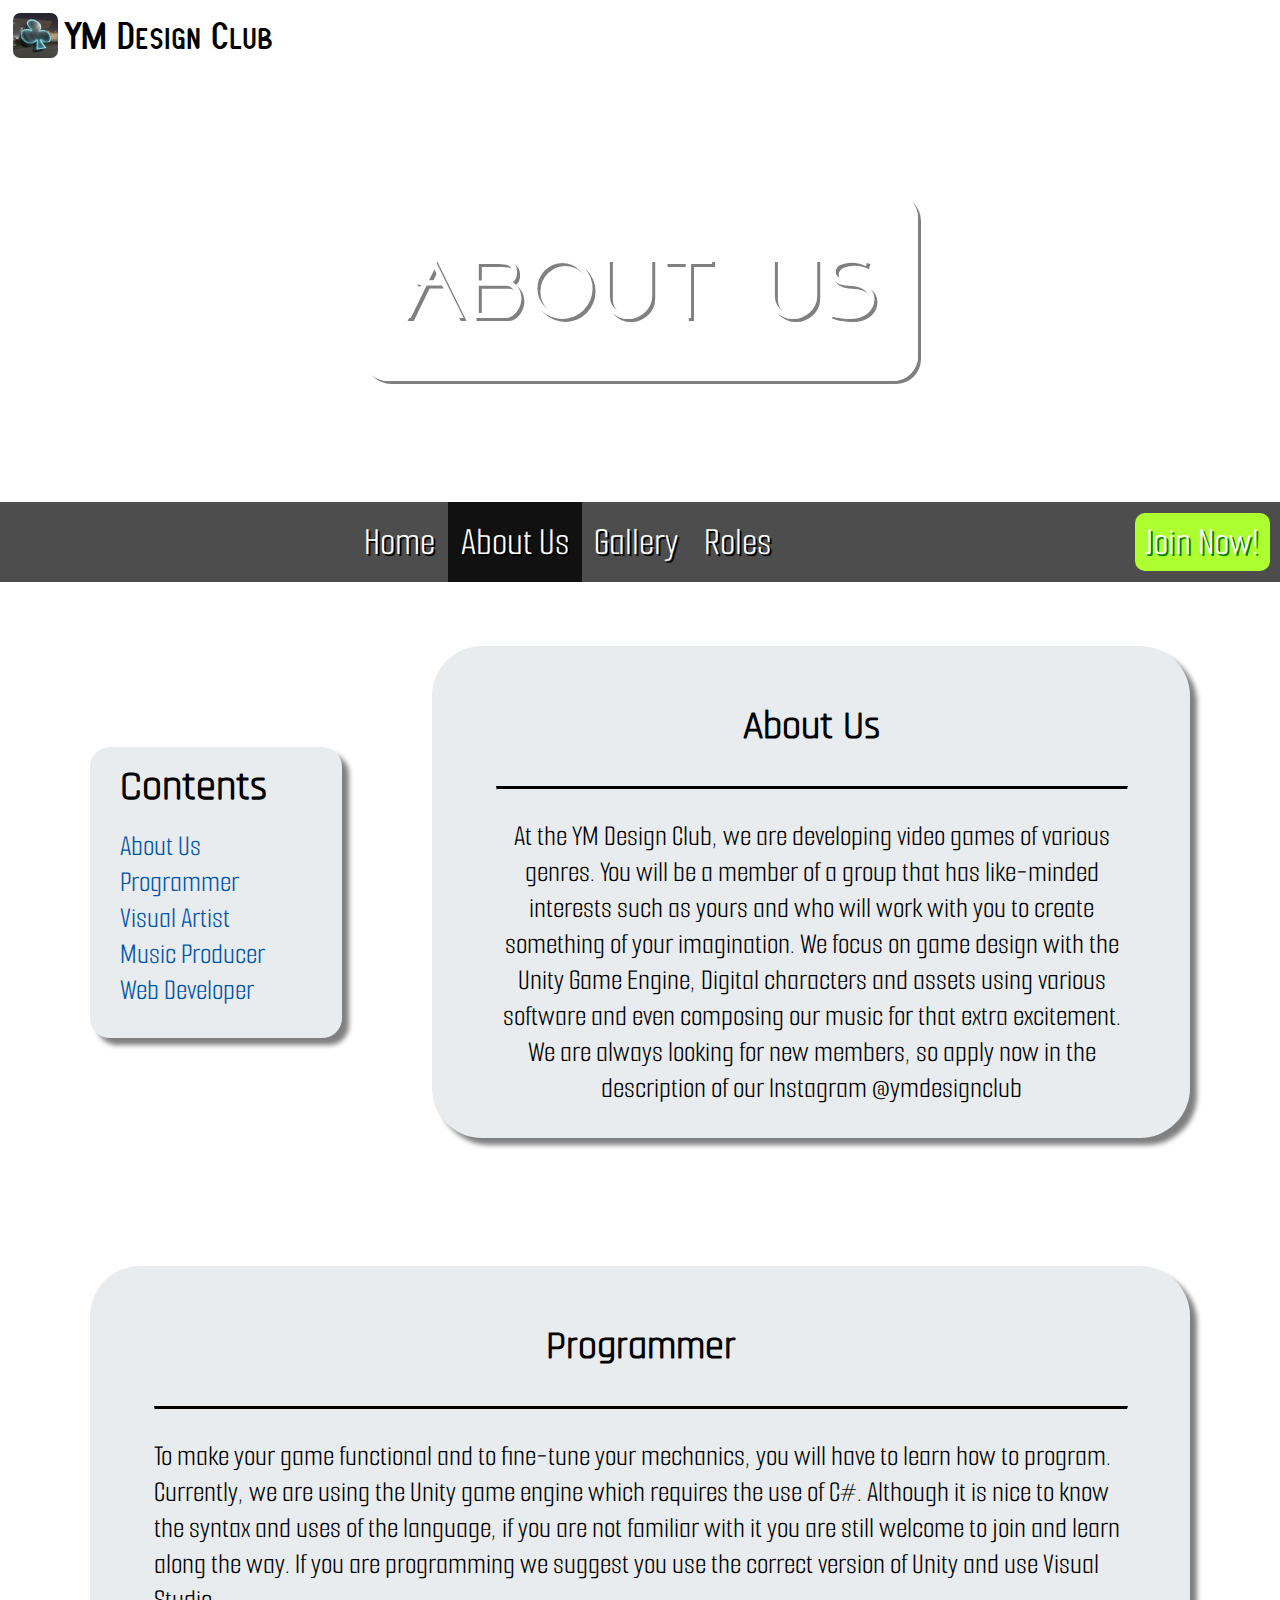
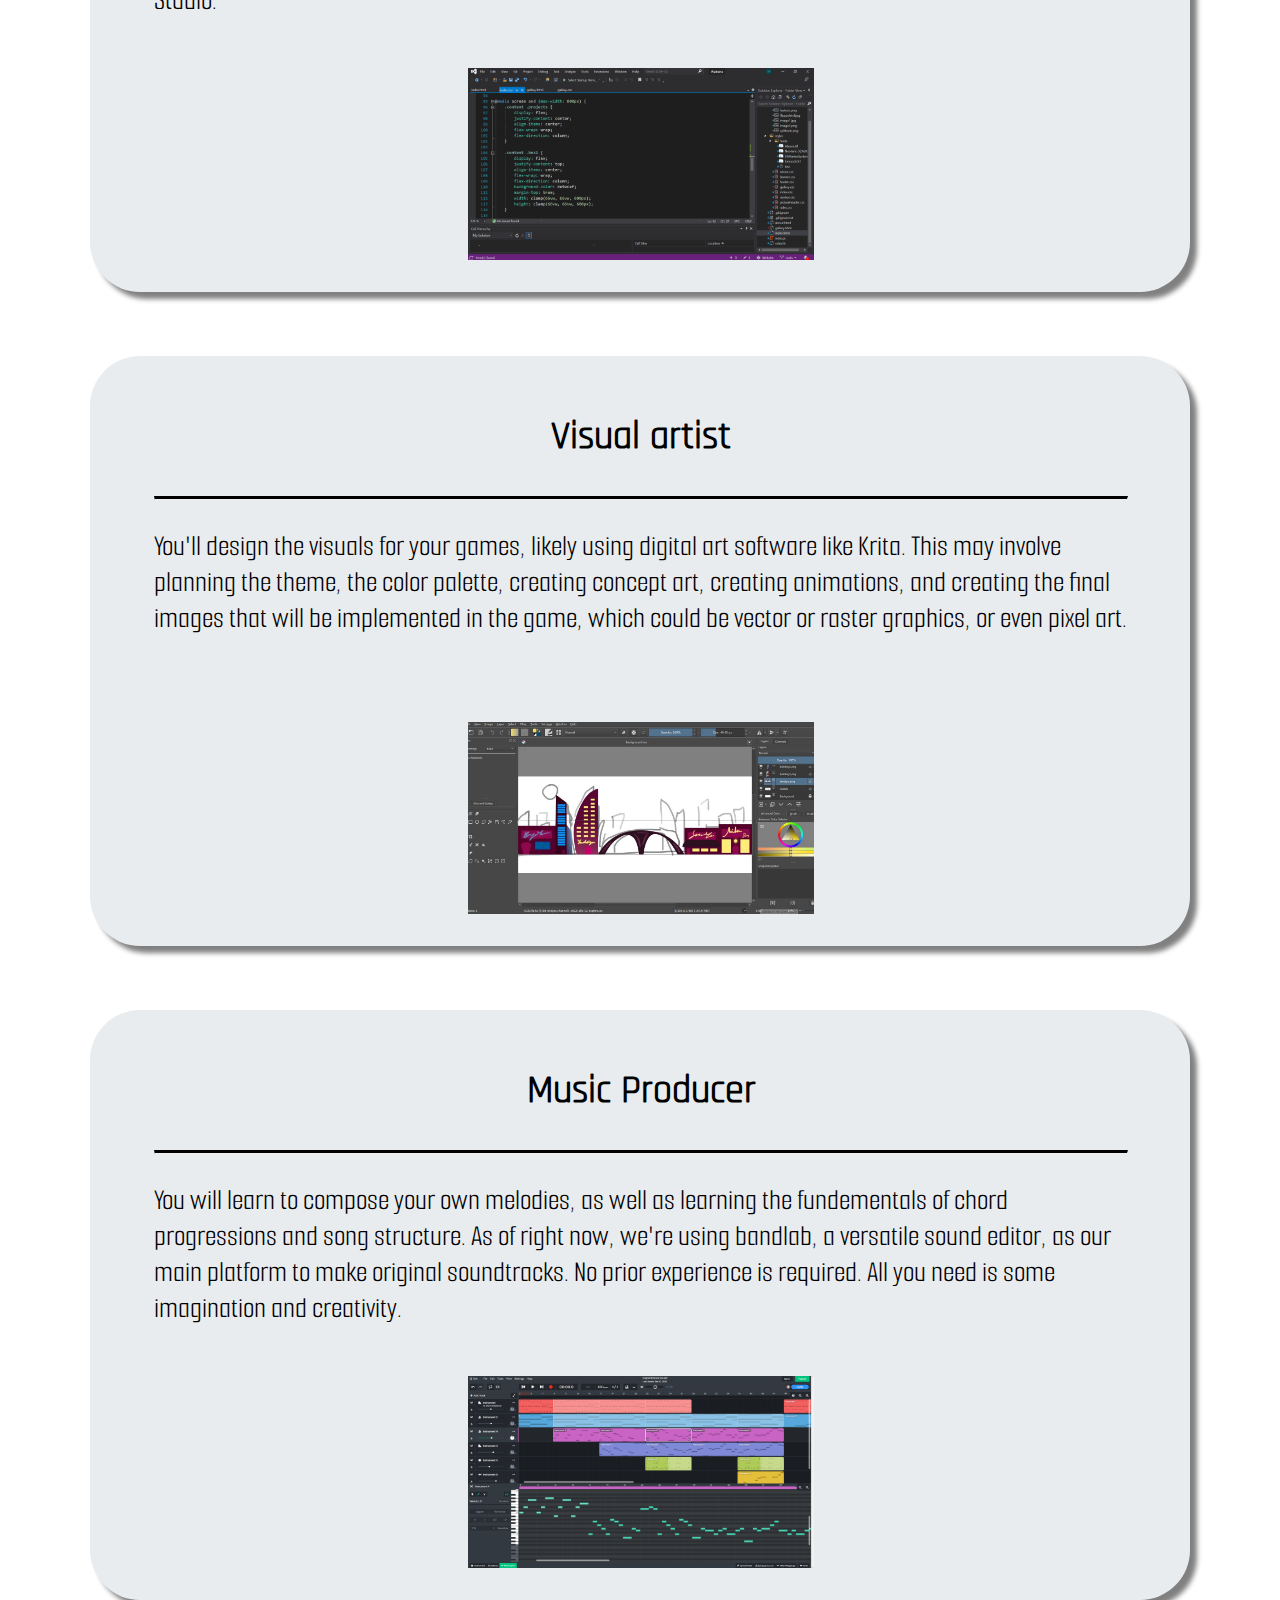
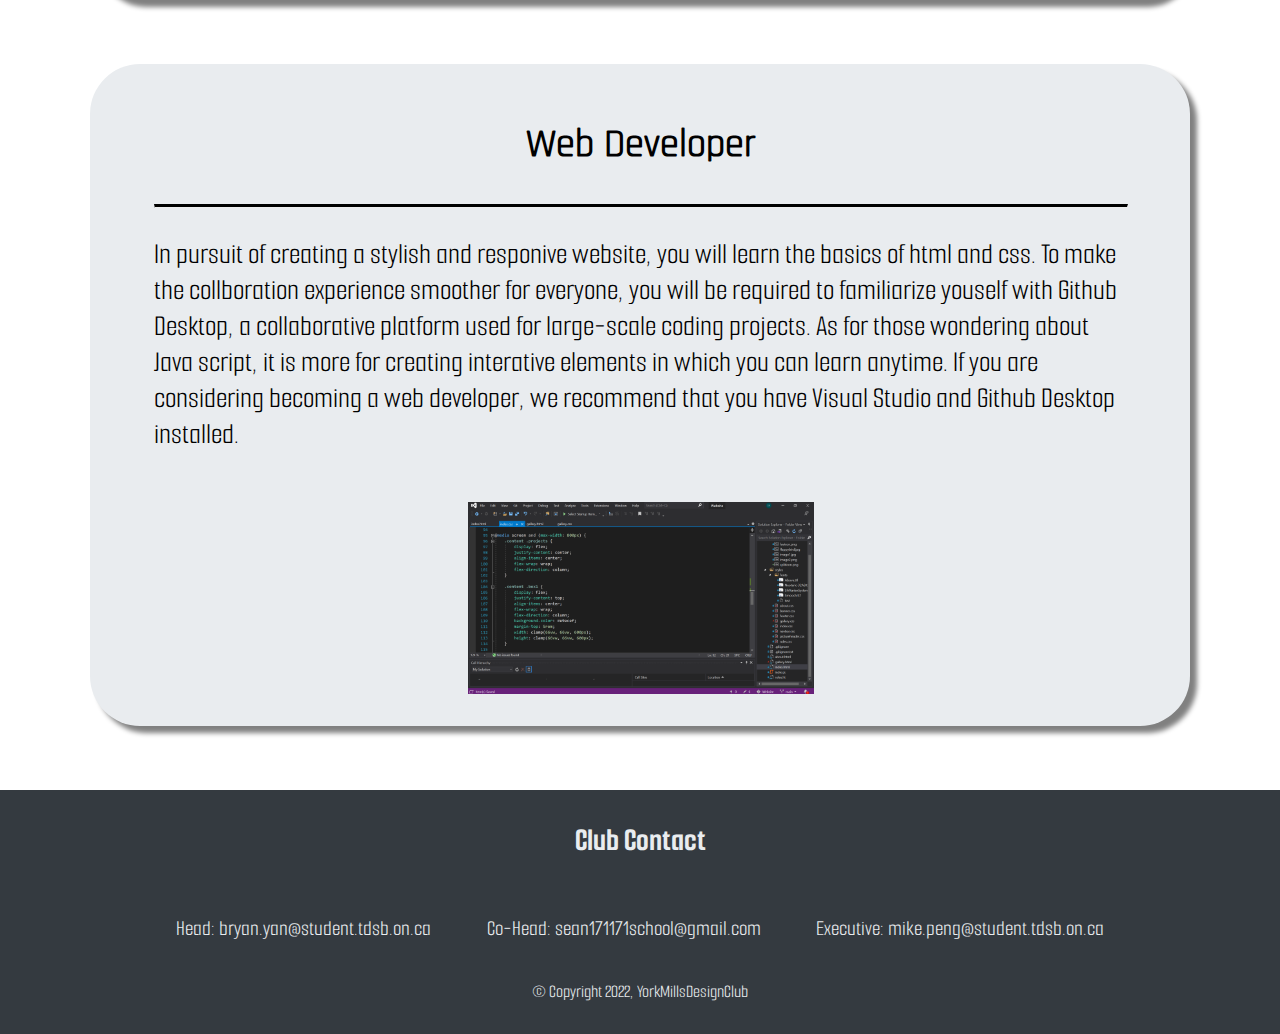
==== about.html @ f3cb73c4 "Update page titles" ====
<!DOCTYPE html>
<html>
    <head>
        <meta charset="utf-8">
        <meta name="viewport" content="width=device-width, initial-scale=1">
        <link rel="icon" href="images/favicon.png">
        <title>YM Design Club</title>
        <link href="styles/banner.css" rel="stylesheet" type="text/css" />
        <link href="styles/pictureheader.css" rel="stylesheet" type="text/css" />
        <link href="styles/navbar.css" rel="stylesheet" type="text/css" />
        <link href="styles/about.css" rel="stylesheet" type="text/css" />
        <link href="styles/footer.css" rel="stylesheet" type="text/css" />
    </head>

    <body>
        <div class="header">
            <div class="banner">
                <a href="https://ymdesignclub.github.io/Website/index.html">
                    <div class="mainbutton">
                        <img src="images/favicon.png">
                    </div>
                </a>
                <div class="text">
                    <p>YM Design Club</p>
                </div>
            </div>
            <div class="title">
                <div class="text">
                    <p>About Us</p>
                </div>
            </div>
        </div>
        <div id="navbar" class="navbar">
            <div class="navbar-pages">
                <a href ="index.html">Home</a>
                <a class="active" href ="about.html">About Us</a>
                <a href ="gallery.html">Gallery</a> 
                <a href ="roles.html">Roles</a>
            </div>
            <a id="join-btn" href="https://forms.gle/AVq1UzSas8MvyZkd9" target="_blank">Join Now!</a>
        </div> 

        <div id="about-top">

            <!--div style="display: flex; justify-content: center; align-items: center; flex-direction: row;"-->
            <div id="table-of-contents">
                <h2>Contents</h2>
                <a href="#AboutUs">About Us</a>
                <a href="#Programmer">Programmer</a>
                <a href="#VisualArtist">Visual Artist</a>
                <a href="#MusicProducer">Music Producer</a>
                <a href="#WebDeveloper">Web Developer</a>
            </div>

            <div class="box1" id="AboutUs">
                <h1>About Us</h1>
                <hr class="solid">
                <p>At the YM Design Club, we are developing video games of various genres. You will be a member of a group that has like-minded interests such as yours and who will work with you to create something of your imagination. We focus on game design with the Unity Game Engine, Digital characters and assets using various software and even composing our music for that extra excitement. We are always looking for new members, so apply now in the description of our Instagram @ymdesignclub</p>
            </div>
            <!--/div-->
            
        </div>
        <div class="box1" id="Programmer">
            <h1>Programmer</h1>
            <hr class="solid">
            <p>To make your game functional and to fine-tune your mechanics, you will have to learn how to program. Currently, we are using the Unity game engine which requires the use of C#. Although it is nice to know the syntax and uses of the language, if you are not familiar with it you are still welcome to join and learn along the way. If you are programming we suggest you use the correct version of Unity and use Visual Studio.</p>
            <img src="images/coding.png">
        </div>
        <div class="box1" id="VisualArtist">
            <h1>Visual artist</h1>
            <hr class="solid">
            <p>You'll design the visuals for your games, likely using digital art software like Krita. This may involve planning the theme, the color palette, creating concept art, creating animations, and creating the final images that will be implemented in the game, which could be vector or raster graphics, or even pixel art.</p>
            <img src="images/VisualArt-Image.jpg">
        </div>
        <div class="box1" id="MusicProducer">
            <h1>Music Producer</h1>
            <hr class="solid">
            <p>You will learn to compose your own melodies, as well as learning the fundementals of chord progressions and song structure. As of right now, we're using bandlab, a versatile sound editor, as our main platform to make original soundtracks. No prior experience is required. All you need is some imagination and creativity.</p>
            <img src="images/music.png">
        </div>
        <div class="box1" id="WebDeveloper">
            <h1>Web Developer</h1>
            <hr class="solid">
            <p>In pursuit of creating a stylish and responive website, you will learn the basics of html and css. To make the collboration experience smoother for everyone, you will be required to familiarize youself with Github Desktop, a collaborative platform used for large-scale coding projects. As for those wondering about Java script, it is more for creating interative elements in which you can learn anytime. If you are considering becoming a web developer, we recommend that you have Visual Studio and Github Desktop installed.</p>
            <img src="images/coding.png">
        </div>


        <footer>
            <h2>Club Contact</h2>
            <div class="contact">
                <p>Head: bryan.yan@student.tdsb.on.ca</p>
                <p>Co-Head: sean171171school@gmail.com</p>
                <p>Executive: mike.peng@student.tdsb.on.ca</p>
            </div>
            <small>&copy; Copyright 2022, YorkMillsDesignClub</small>
        </footer>
        <script src="navbar.js"></script>
    </body>
</html>
---- styles/banner.css ----
@import "global.css"

*{
    margin:0;
    padding:0;
}

.header .banner{
  display: flex;
  justify-content: left;
  align-items: center;
}

.header .banner .text{
  font-size: 40px;
  font-family: var(--bold_font);
  position: absolute;
  left: 65px;
}

.header .banner .mainbutton img{
  border: 3px solid #FFFF;
  border-radius: 20%;
  width: 45px;
  height: 45px;
  float: left;
  margin: 10px;
}
---- styles/pictureheader.css ----
* {
    margin: 0;
    padding: 0;
}

.header .title{
    display: flex;
    justify-content: center;
    align-items: center;
    background-image: url("../images/image1.jpg");
    background-repeat: no-repeat;
    background-size: cover;
    background-position: center;
}

.header .title .text {
    font-size: clamp(1.5rem, 7vw, 8rem);
    font-family: var(--title_font);
    color: white;
    text-align: center;
    border: 7px;
    border-style: solid;
    border-color: white;
    border-radius: 25px;
    padding: 32px;
    margin: clamp(50px, 9.5vw, 200px);
    text-shadow: 3px 3px gray;
    box-shadow: 3px 3px gray;
    /*text-shadow: -2px -2px 0 cyan, 3px 3px 0 magenta;*/
}

.header .image img{
    height: 780px;
    width: 100%;
    object-fit: cover;
    filter: brightness(60%); 
    margin-bottom: 0px;
}

.header .image .text{
    font-size: 500%;
    font-family: var(--normal_font);
    color: white;
    text-align: center;
    position: absolute;
    left: 50%;
    transform: translate(-50%,310px);
    border: 7px;
    border-style: solid;
    border-color: white;
    border-radius: 25px;
    width: 60%;
    padding: 30px;
}
---- styles/navbar.css ----
@import "global.css";

.navbar {
    display: flex;
    flex-direction: row;
    
    background-color: var(--darkgrey);
    /*transform: translate(0px, -6px);*/
    align-items: center;
}

.navbar .navbar-pages {
    display: flex;
    justify-content: center;
    align-items: center;
    flex-wrap: wrap;
    flex-direction: row;


    /*width: 100%;*/
    flex: 1 1 auto;

    height: clamp(20px, calc(19px + 1ch + 19px), 80px) calc(19px + 19px + 1.5rem);
    text-align: center;
    list-style-type: none;
    margin: 0;
    padding: 0;
    overflow: hidden;
}

.navbar .navbar-pages a {
    display: block;
    font-family: Smooch, sans-serif;
    line-height: 42px;
    font-size: clamp(1rem, 10vw, 2.5rem);
    color: white;
    padding: clamp(1px, 5vw, 19px) clamp(1px, 1vw, 32px);
    text-decoration: none;
    text-shadow: 2px 2px black;
}

.active { /* what's this for? -Bryan */
    background-color: #111;
}

.navbar .navbar-pages a:hover {
    background-color: #262626;
}

.sticky {
    position: sticky;
    top: 0px;
    width: 100%;
    z-index: 2;
}

/* this is the css for when the join button was in the navbar */
.navbar #join-btn {
    background-color: greenyellow;
    color: white;
    border-radius: 10px; 

    padding: 5px 10px;
    margin-right: 10px;

    font-family: Smooch, sans-serif;
    font-size: clamp(1rem, 10vw, 2.5rem);
    text-decoration: none;
    text-shadow: 2px 2px green;
}
.navbar #join-btn:hover {
    background-color: rgb(115, 236, 45);
}
---- styles/about.css ----
@import "global.css";

*{
    margin:0;
    padding:0;
}

hr.solid {
    border-top: 3px solid black;
    margin-bottom: 28px;
    width: 100%;
    z-index: 1;
}


.box1 {
    font-family: var(--future_font);
    position: relative;
    text-align: left;

    display: flex;
    flex-wrap: wrap;
    flex-direction: column;
    align-items: center;
    border: 0px solid;
    border-radius: 50px;
    background-color: #e9ecef;
    margin: 5% 7%;
    padding: 2.5vw 5vw;
    box-shadow: 7px 7px 5px gray;
}

.box1 p {
    font-size: clamp(0px, 3.5vw, 30px);
}

.box1 h1 {
    font-family: var(--normal_font);
}


.box1 img {
    display: flex;
    object-fit: cover;
    padding-top: 50px;
    position: relative;
    width: clamp(27vw, 27vw, 600px);
    height: clamp(15vw, 15vw, 600px);
}

#AboutUs{
    width: 50%;
}

#AboutUs p{
    text-align: center;
}

#about-top {
  display: flex;
  flex-direction: row;
  align-items: center;
}

#table-of-contents {
  display: flex;
  justify-content: center;
  flex-direction: column;
  align-items: flex-start;

  width: clamp(100px, 20vw, 300px);
  border: 3px outset;
  border-radius: 15px;
  background-color: #e9ecef;
  padding-top: 15px;
  padding-bottom: 30px;
  margin: 5% 7%;
  margin-right: 0px;

  /* the border styling similar to as box1*/
  border: 0px solid;
  border-radius: 20px;
  box-shadow: 7px 7px 5px gray;
}

#table-of-contents a {
  font-family: var(--future_font);
  font-size: clamp(1px, 3vw, 30px);
  text-decoration: none;
  margin-left: clamp(1px, 5vw, 30px);;
  color: rgb(0, 86, 172);
}

#table-of-contents a:hover {
  text-decoration: underline;
}

#table-of-contents h2 {
  font-family: var(--normal_font);
  font-size: clamp(1px, 4vw, 40px);
  margin: clamp(1px, 5vw, 30px);;
  margin-top: 0px;
  margin-bottom: 15px;
}
---- styles/footer.css ----
*{
    margin:0;
    padding:0;
}

footer{
  display: inline-block;
  font-size: 22px;
  font-family: var(--future_font);
  text-align: center;
  color: #e9ecef;
  background-color: #343a40;
  position: relative;
  bottom: 0;
  width: 100%;
  padding-top: 30px;
  padding-bottom: 30px;
}

footer .contact{
  margin-top: 35px;
  margin-bottom: 35px;
}

footer .contact p{
  margin-top: 20px;
  margin-left: 2%;
  margin-right: 2%;
  display: inline-block;
}
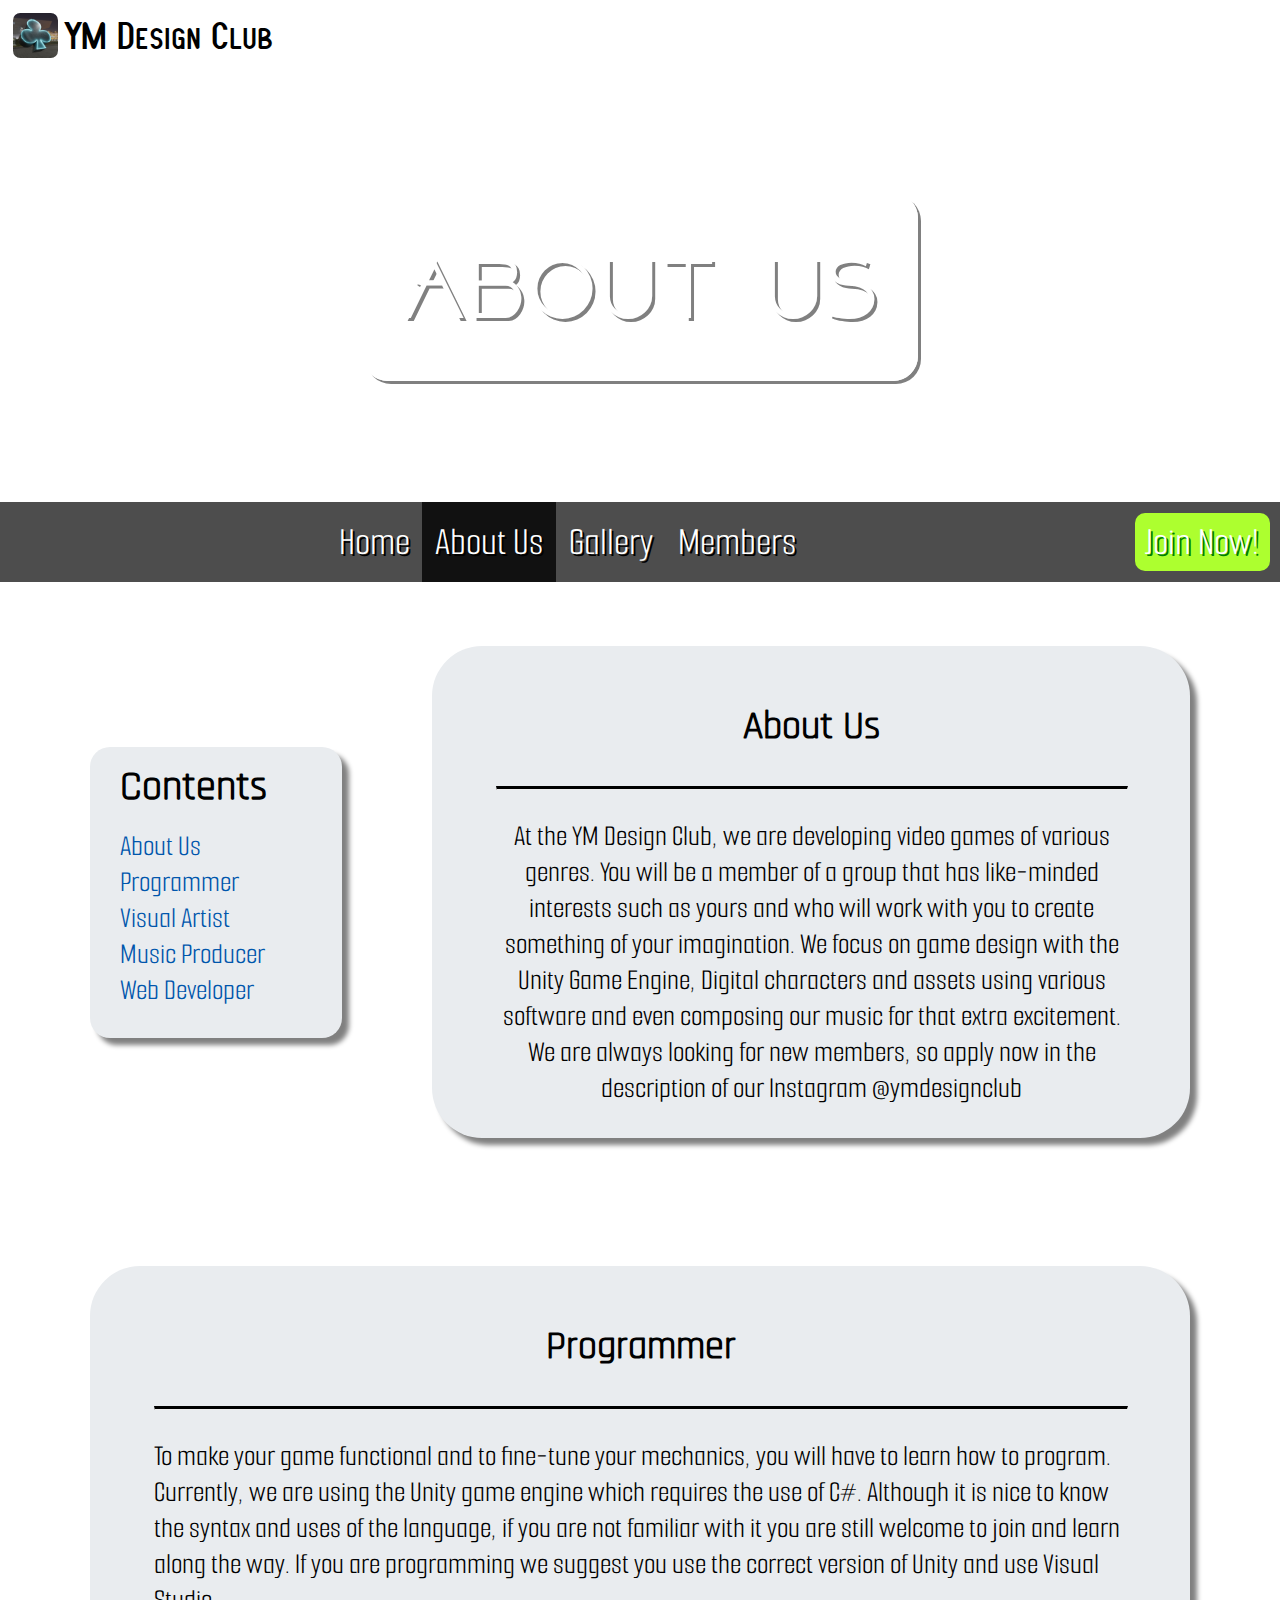
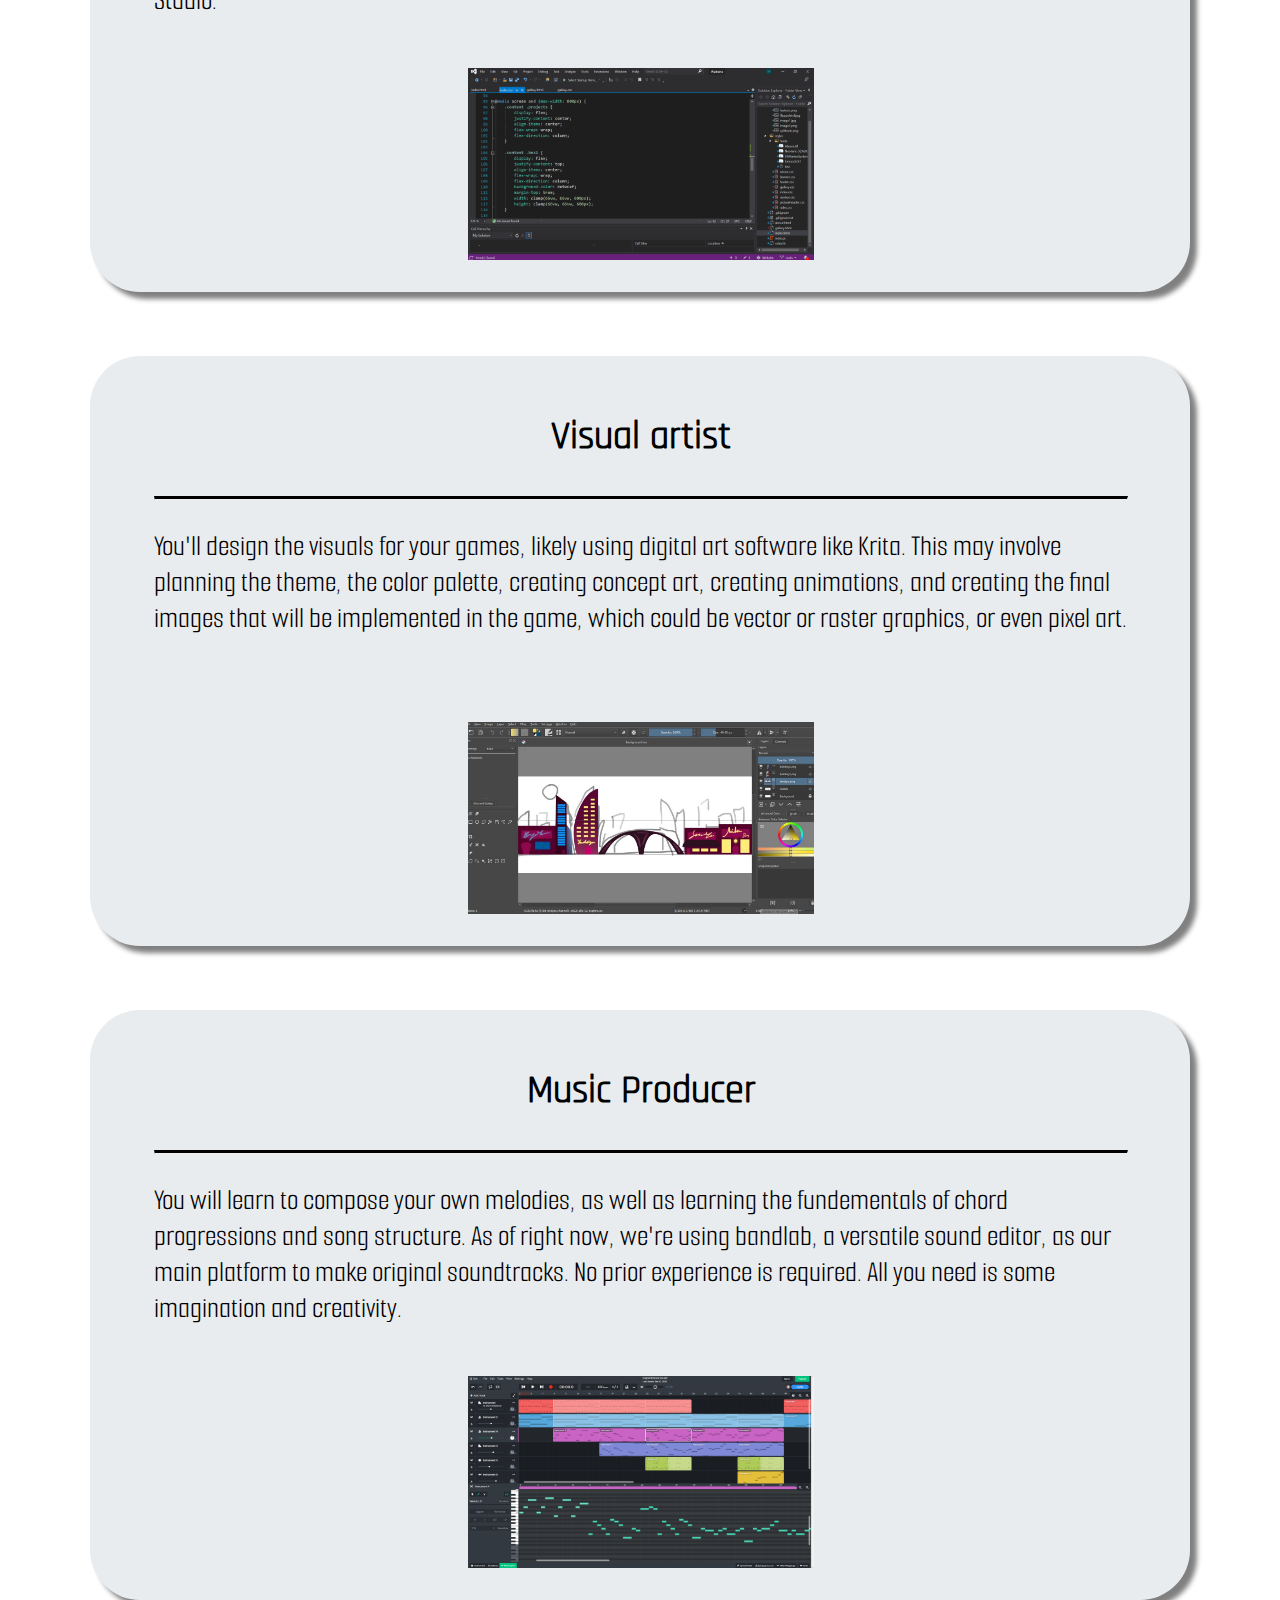
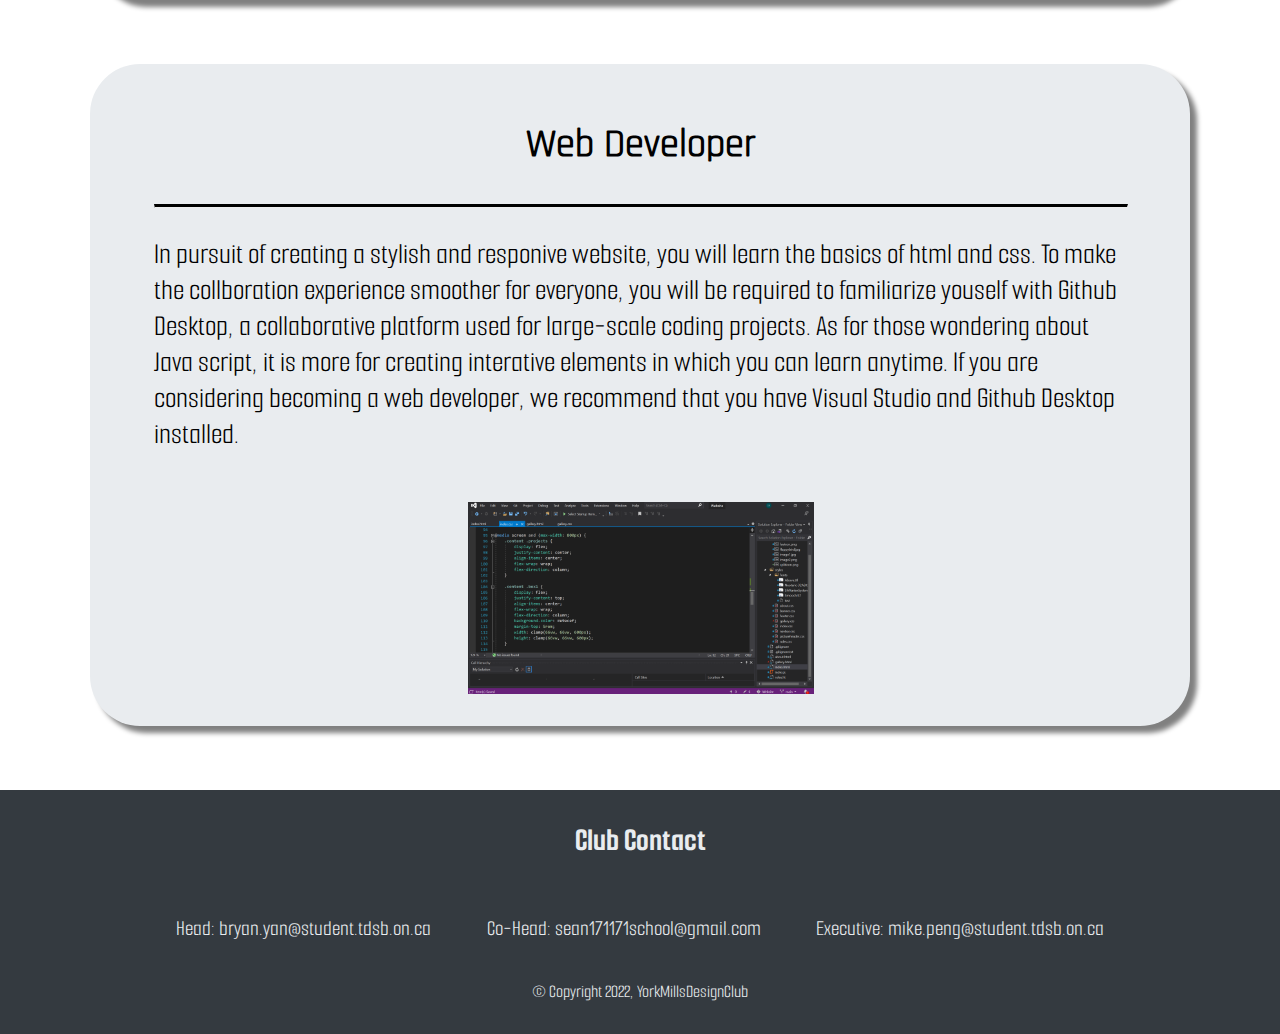
==== commit b47783dc: "Update roles to become members" ====
--- a/about.html
+++ b/about.html
@@ -35,7 +35,7 @@
                 <a href ="index.html">Home</a>
                 <a class="active" href ="about.html">About Us</a>
                 <a href ="gallery.html">Gallery</a> 
-                <a href ="roles.html">Roles</a>
+                <a href ="members.html">Members</a>
             </div>
             <a id="join-btn" href="https://forms.gle/AVq1UzSas8MvyZkd9" target="_blank">Join Now!</a>
         </div> 
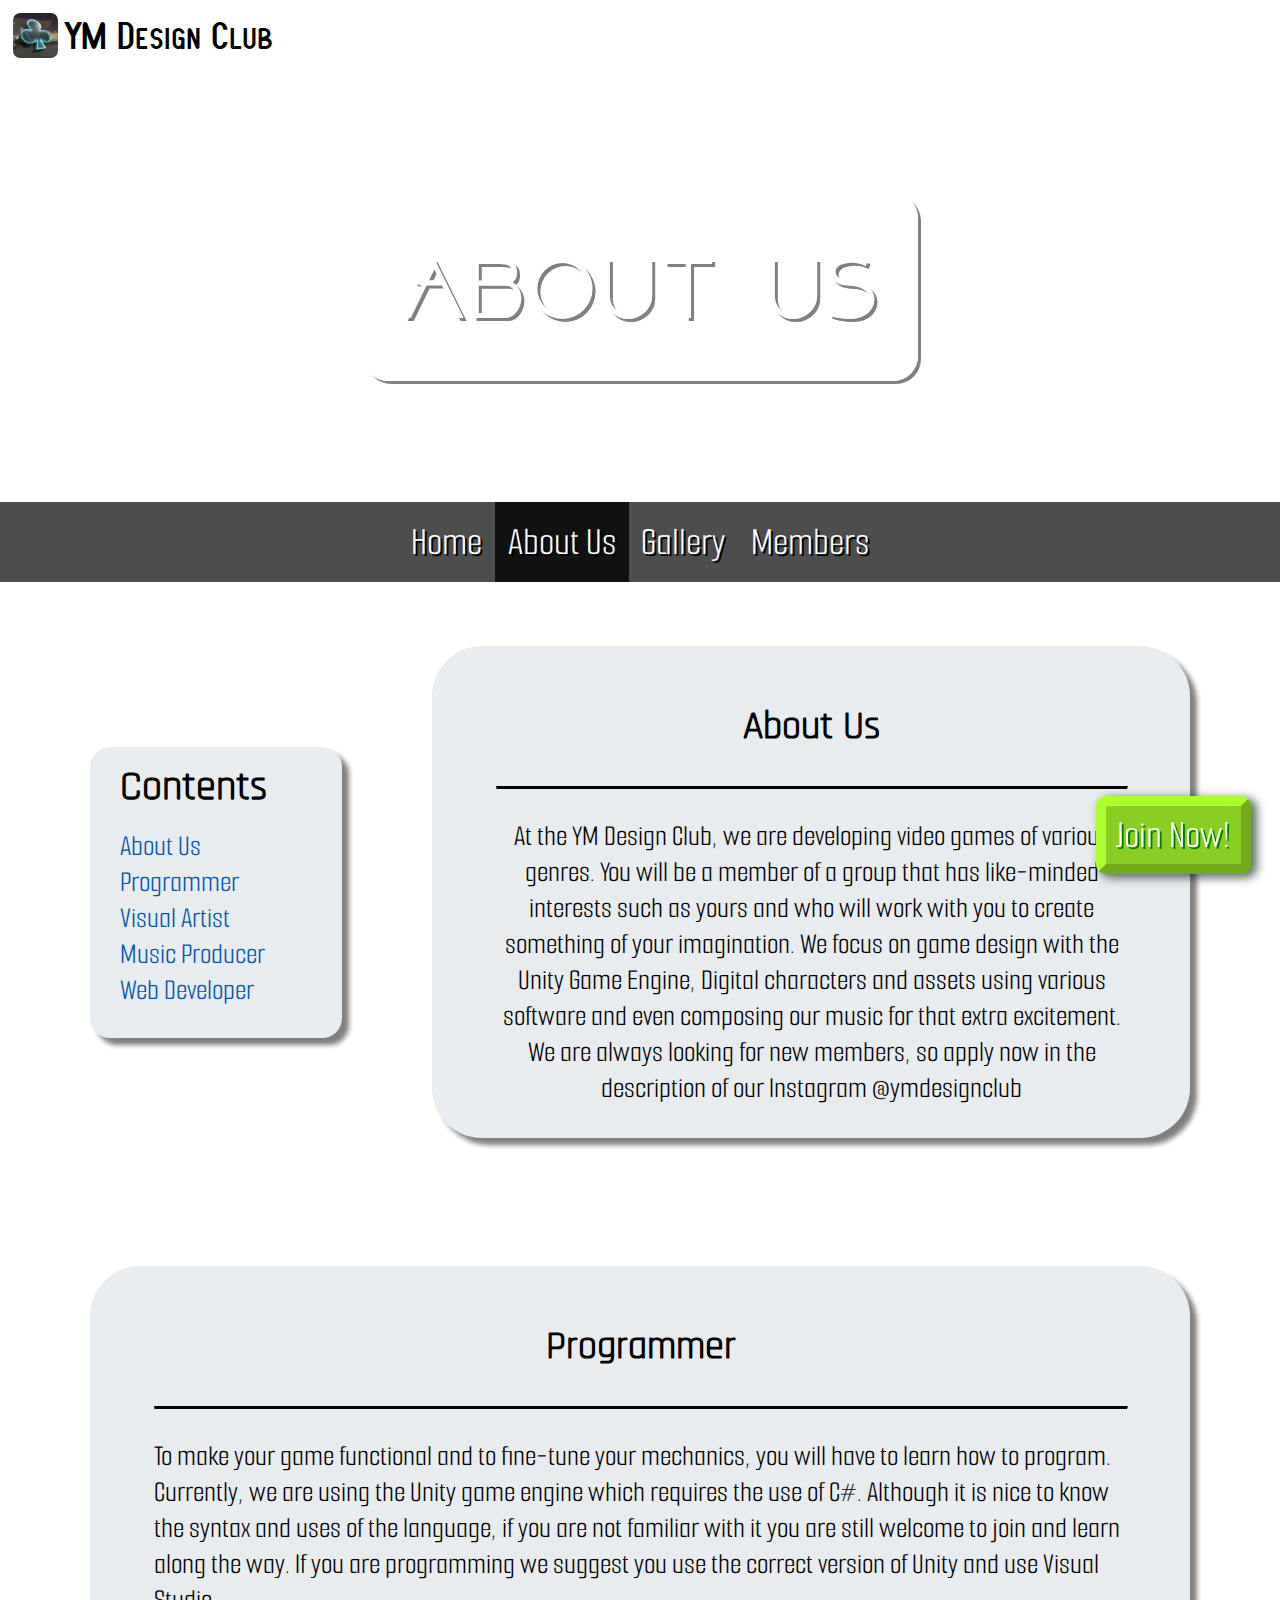
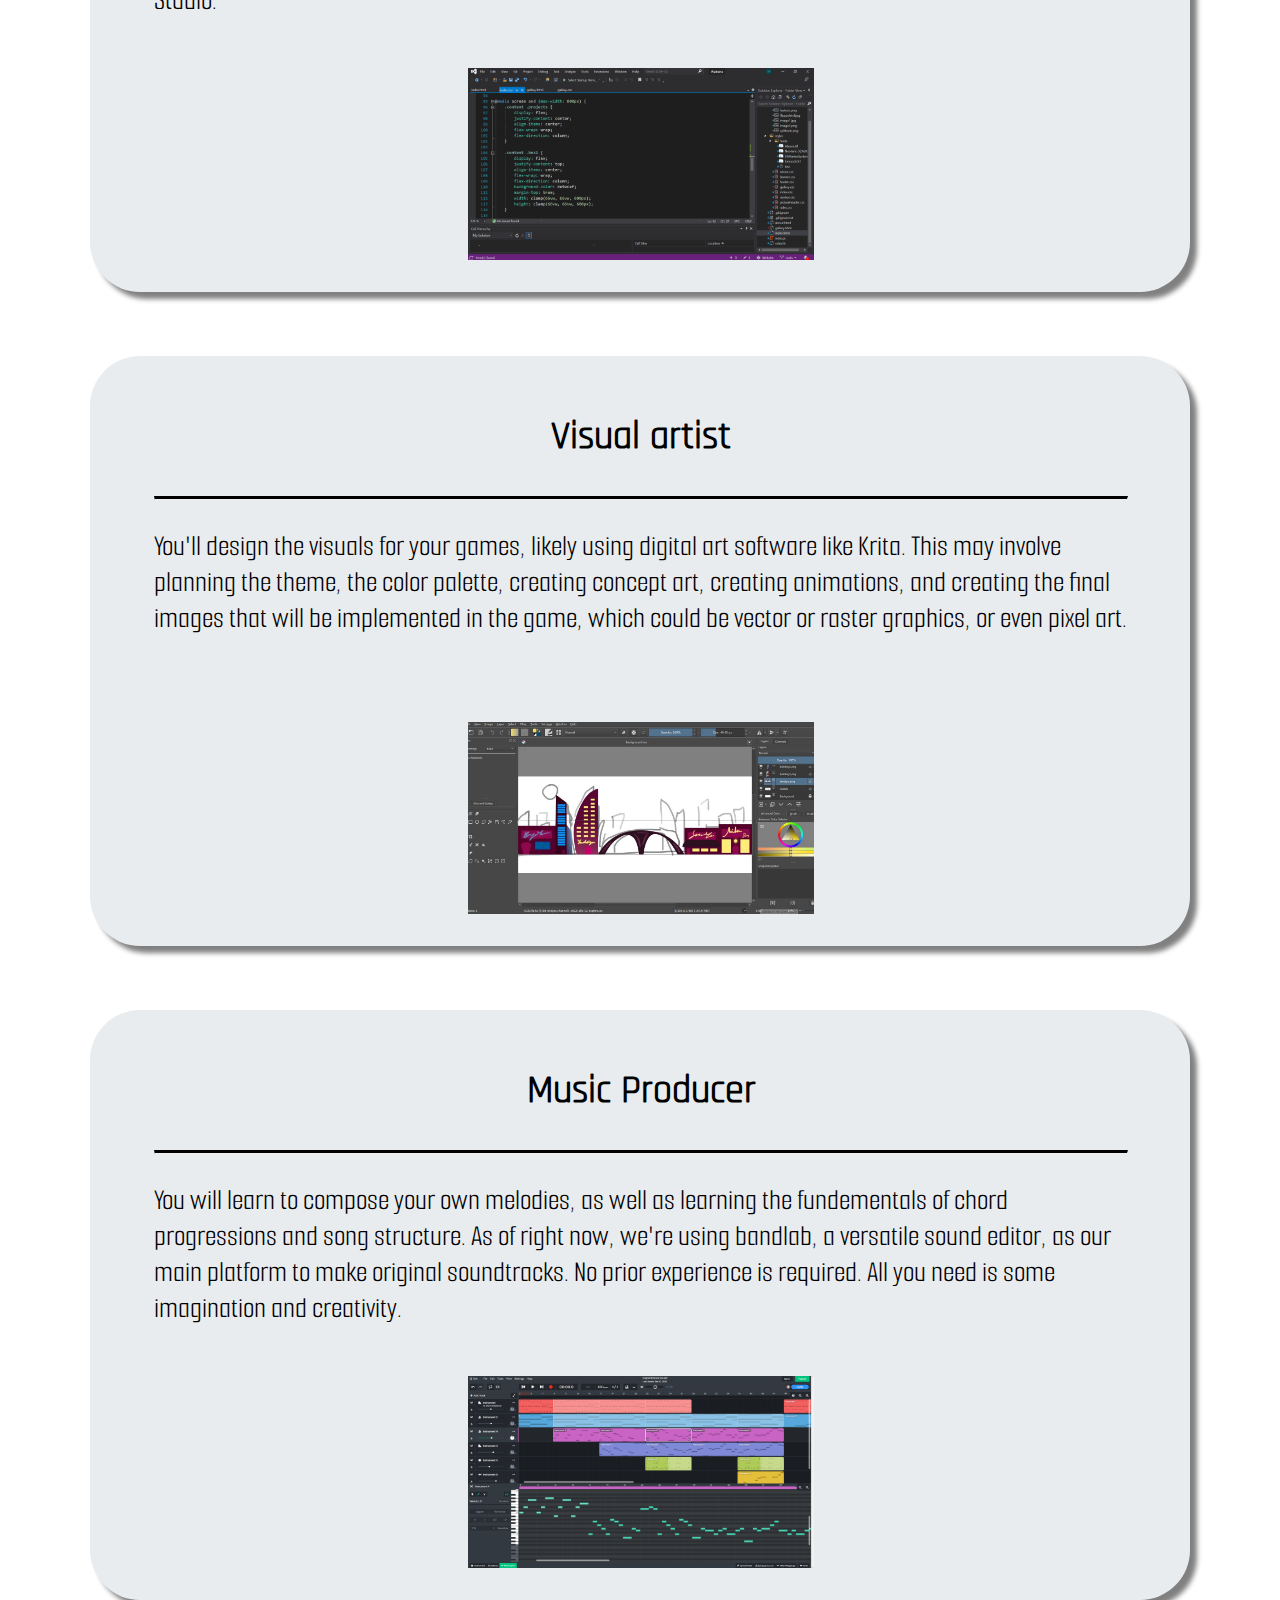
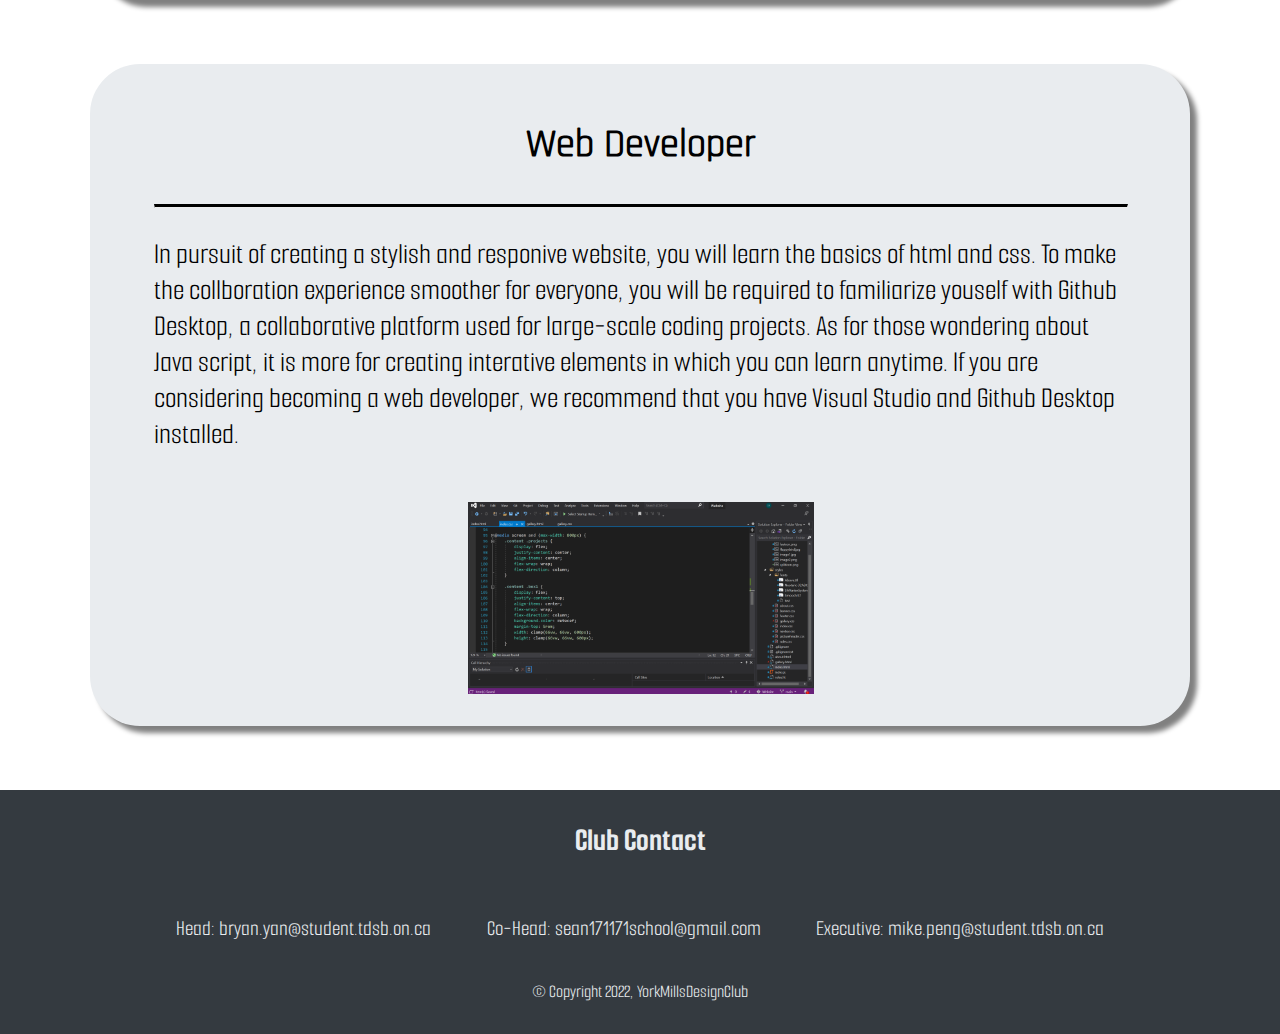
==== commit 2c4cfc01: "Add new join button to other pages" ====
--- a/about.html
+++ b/about.html
@@ -10,6 +10,7 @@
         <link href="styles/navbar.css" rel="stylesheet" type="text/css" />
         <link href="styles/about.css" rel="stylesheet" type="text/css" />
         <link href="styles/footer.css" rel="stylesheet" type="text/css" />
+        <link href="styles/join-btn.css" rel="stylesheet" type="text/css" />
     </head>
 
     <body>
@@ -30,6 +31,7 @@
                 </div>
             </div>
         </div>
+        
         <div id="navbar" class="navbar">
             <div class="navbar-pages">
                 <a href ="index.html">Home</a>
@@ -37,8 +39,9 @@
                 <a href ="gallery.html">Gallery</a> 
                 <a href ="members.html">Members</a>
             </div>
-            <a id="join-btn" href="https://forms.gle/AVq1UzSas8MvyZkd9" target="_blank">Join Now!</a>
         </div> 
+
+        <a id="join-btn" href="https://forms.gle/AVq1UzSas8MvyZkd9" target="_blank">Join Now!</a>
 
         <div id="about-top">
 
--- a/styles/join-btn.css
+++ b/styles/join-btn.css
@@ -0,0 +1,28 @@
+#join-btn {
+    z-index: 100;
+    position: fixed;
+    right: 1.5vw;
+    bottom: 2vw;
+
+    background-color: hsl(84, 72%, 47%);
+    color: white;
+    border-radius: 10px; 
+    border: outset 10px hsl(84, 100%, 59%);
+    box-shadow: 5px 3px 10px 1px rgba(0, 31, 0, 0.63);
+
+    padding: 5px 10px;
+    margin-right: 10px;
+
+    font-family: Smooch, sans-serif;
+    font-size: clamp(1rem, 10vw, 2.5rem);
+    text-decoration: none;
+    text-shadow: 2px 2px hsl(120, 100%, 25%);
+
+    transition-property: right, bottom;
+    transition-duration: 250ms;
+}
+
+#join-btn:hover {
+    right: 1.8vw;
+    bottom: 2.2vw;
+}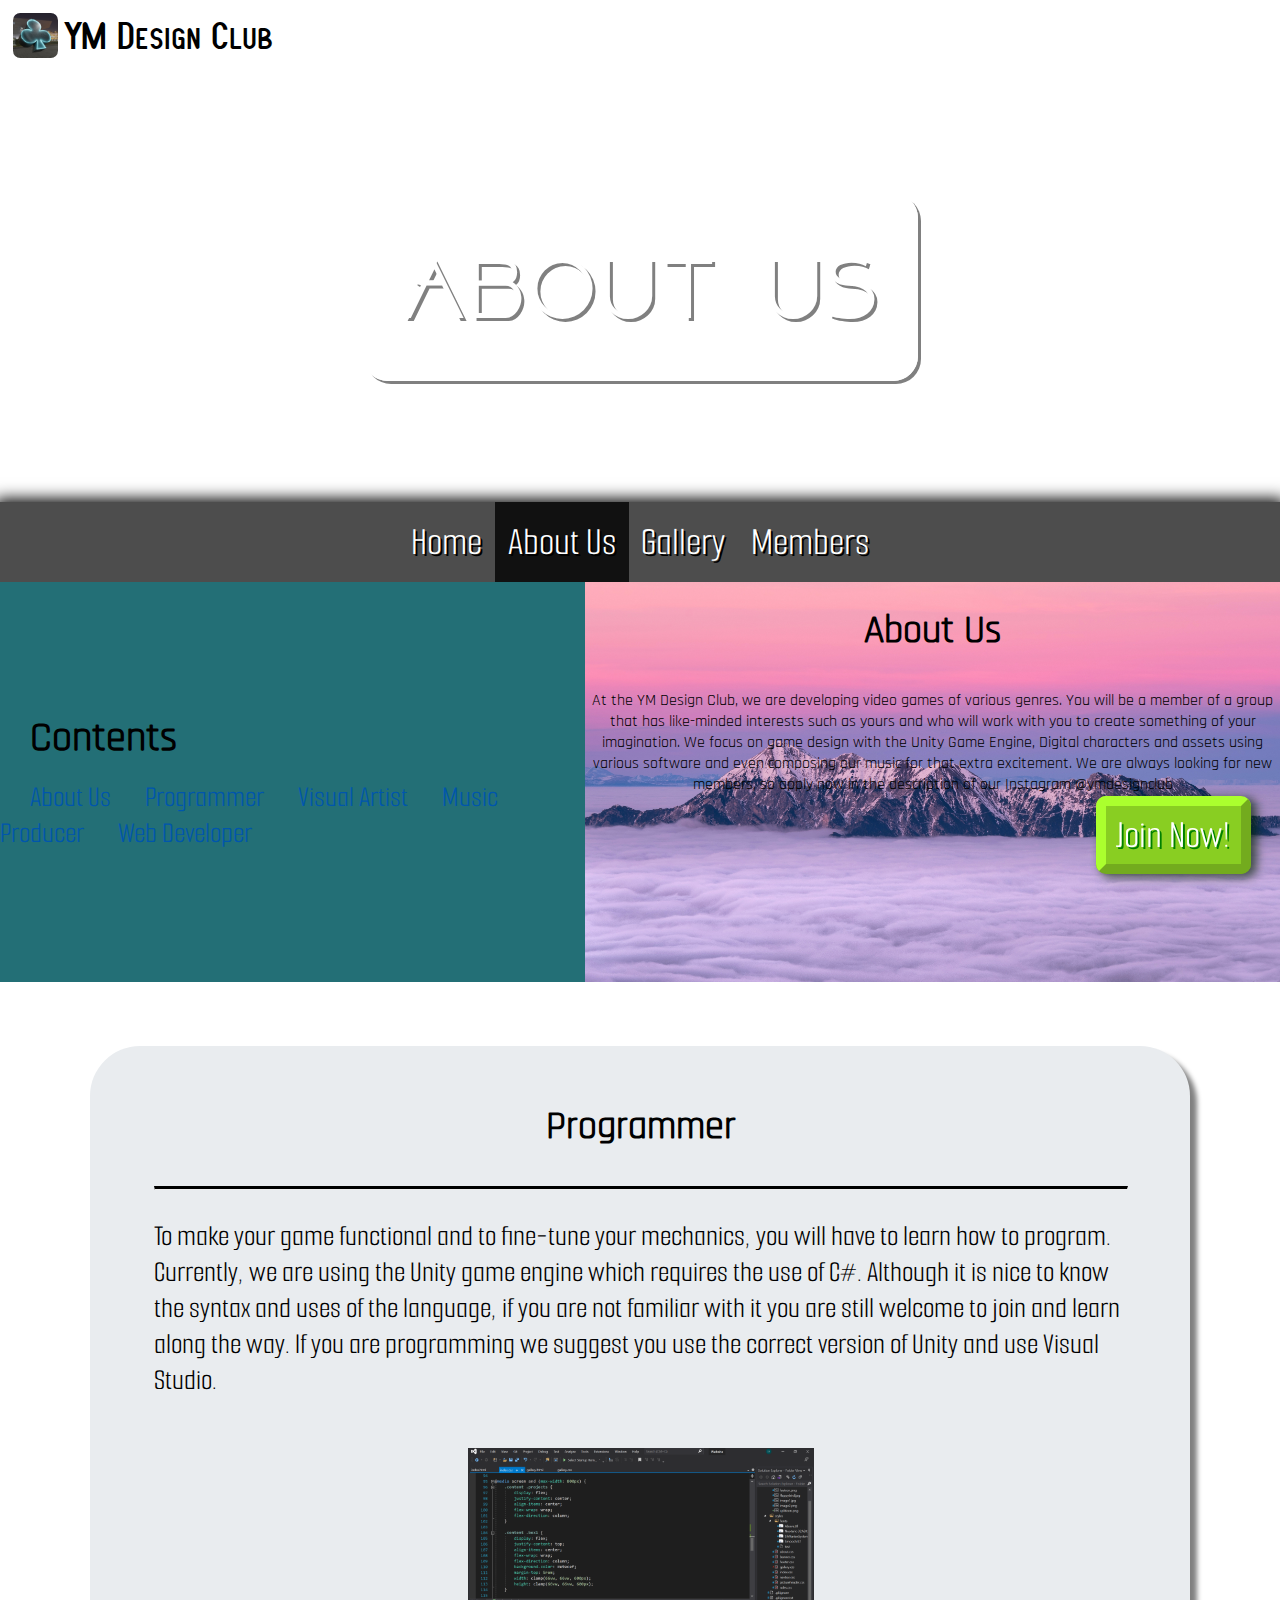
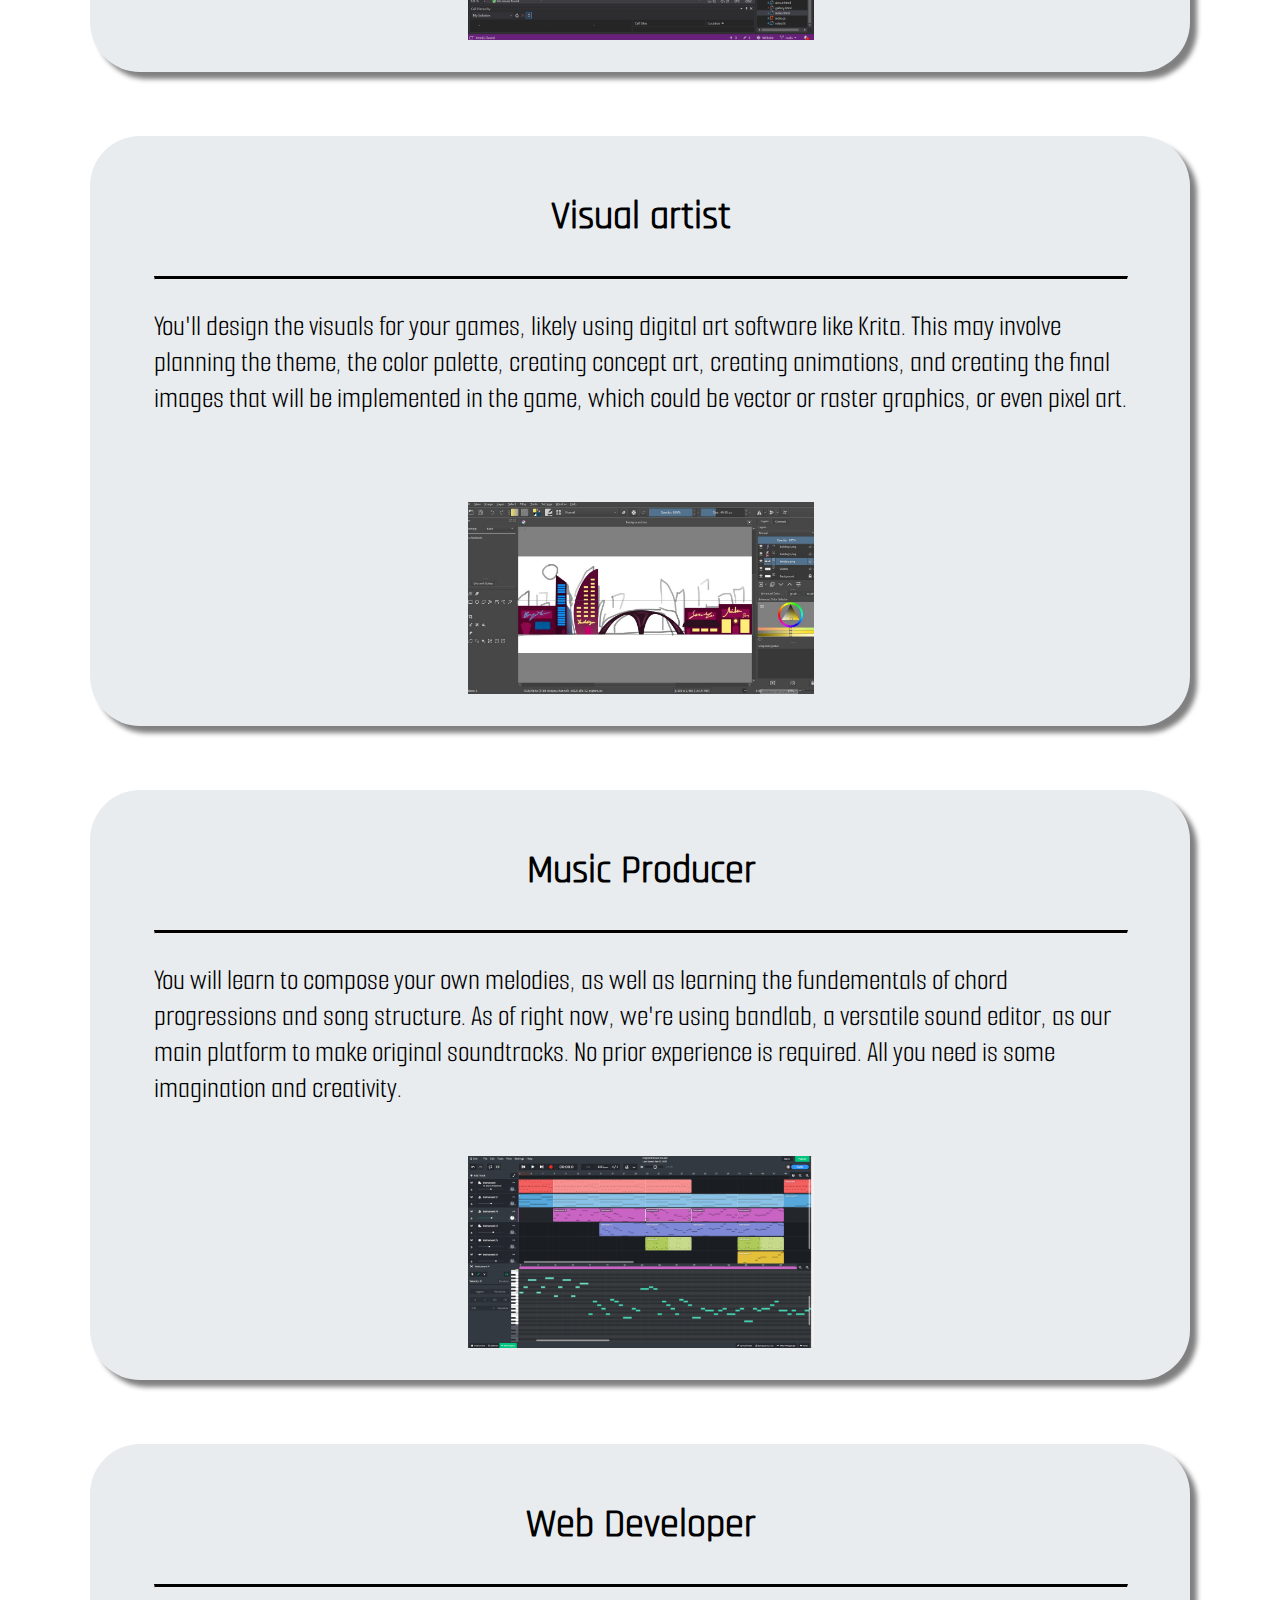
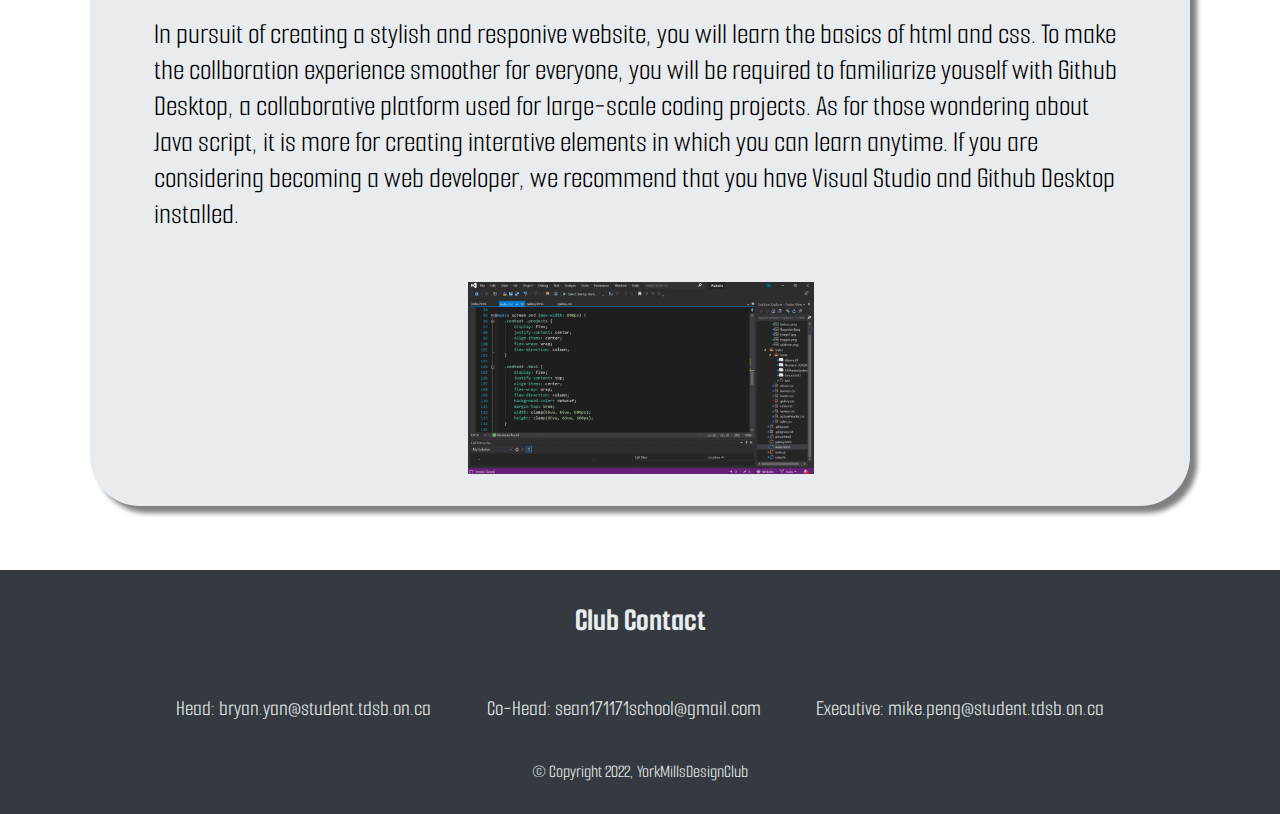
==== commit 6c37c575: "restore stash" ====
--- a/about.html
+++ b/about.html
@@ -11,6 +11,8 @@
         <link href="styles/about.css" rel="stylesheet" type="text/css" />
         <link href="styles/footer.css" rel="stylesheet" type="text/css" />
         <link href="styles/join-btn.css" rel="stylesheet" type="text/css" />
+
+        <script src="navbar.js" defer></script>
     </head>
 
     <body>
@@ -55,14 +57,14 @@
                 <a href="#WebDeveloper">Web Developer</a>
             </div>
 
-            <div class="box1" id="AboutUs">
+            <div class="rect" id="AboutUs">
                 <h1>About Us</h1>
-                <hr class="solid">
                 <p>At the YM Design Club, we are developing video games of various genres. You will be a member of a group that has like-minded interests such as yours and who will work with you to create something of your imagination. We focus on game design with the Unity Game Engine, Digital characters and assets using various software and even composing our music for that extra excitement. We are always looking for new members, so apply now in the description of our Instagram @ymdesignclub</p>
             </div>
             <!--/div-->
             
         </div>
+
         <div class="box1" id="Programmer">
             <h1>Programmer</h1>
             <hr class="solid">
@@ -98,6 +100,5 @@
             </div>
             <small>&copy; Copyright 2022, YorkMillsDesignClub</small>
         </footer>
-        <script src="navbar.js"></script>
     </body>
 </html>
--- a/styles/navbar.css
+++ b/styles/navbar.css
@@ -7,6 +7,8 @@
     background-color: var(--darkgrey);
     /*transform: translate(0px, -6px);*/
     align-items: center;
+
+    box-shadow: 0px 2px 15px 5px rgb(0, 0, 0);
 }
 
 .navbar .navbar-pages {
--- a/styles/about.css
+++ b/styles/about.css
@@ -48,8 +48,19 @@
     height: clamp(15vw, 15vw, 600px);
 }
 
+.rect {
+    display: flex;
+    flex-direction: column;
+    align-items: center;
+    height: 100%;
+    position: relative;
+    background-image: url(../images/about_banner.jpg);
+    background-size: cover;
+    background-position: 50% 60%;
+}
+
 #AboutUs{
-    width: 50%;
+    width: 70vw;
 }
 
 #AboutUs p{
@@ -57,30 +68,28 @@
 }
 
 #about-top {
-  display: flex;
-  flex-direction: row;
-  align-items: center;
+    display: flex;
+    flex-direction: row;
+    align-items: center;
+    background-color: var(--darkblue);
+    height: 400px;
+    font-family: var(--normal_font);
 }
 
 #table-of-contents {
-  display: flex;
-  justify-content: center;
-  flex-direction: column;
-  align-items: flex-start;
 
-  width: clamp(100px, 20vw, 300px);
+    /*  width: clamp(100px, 20vw, 300px);
   border: 3px outset;
   border-radius: 15px;
   background-color: #e9ecef;
   padding-top: 15px;
   padding-bottom: 30px;
   margin: 5% 7%;
-  margin-right: 0px;
-
-  /* the border styling similar to as box1*/
+  margin-right: 0px;*/
+    /*the border styling similar to as box1
   border: 0px solid;
   border-radius: 20px;
-  box-shadow: 7px 7px 5px gray;
+  box-shadow: 7px 7px 5px gray;*/
 }
 
 #table-of-contents a {
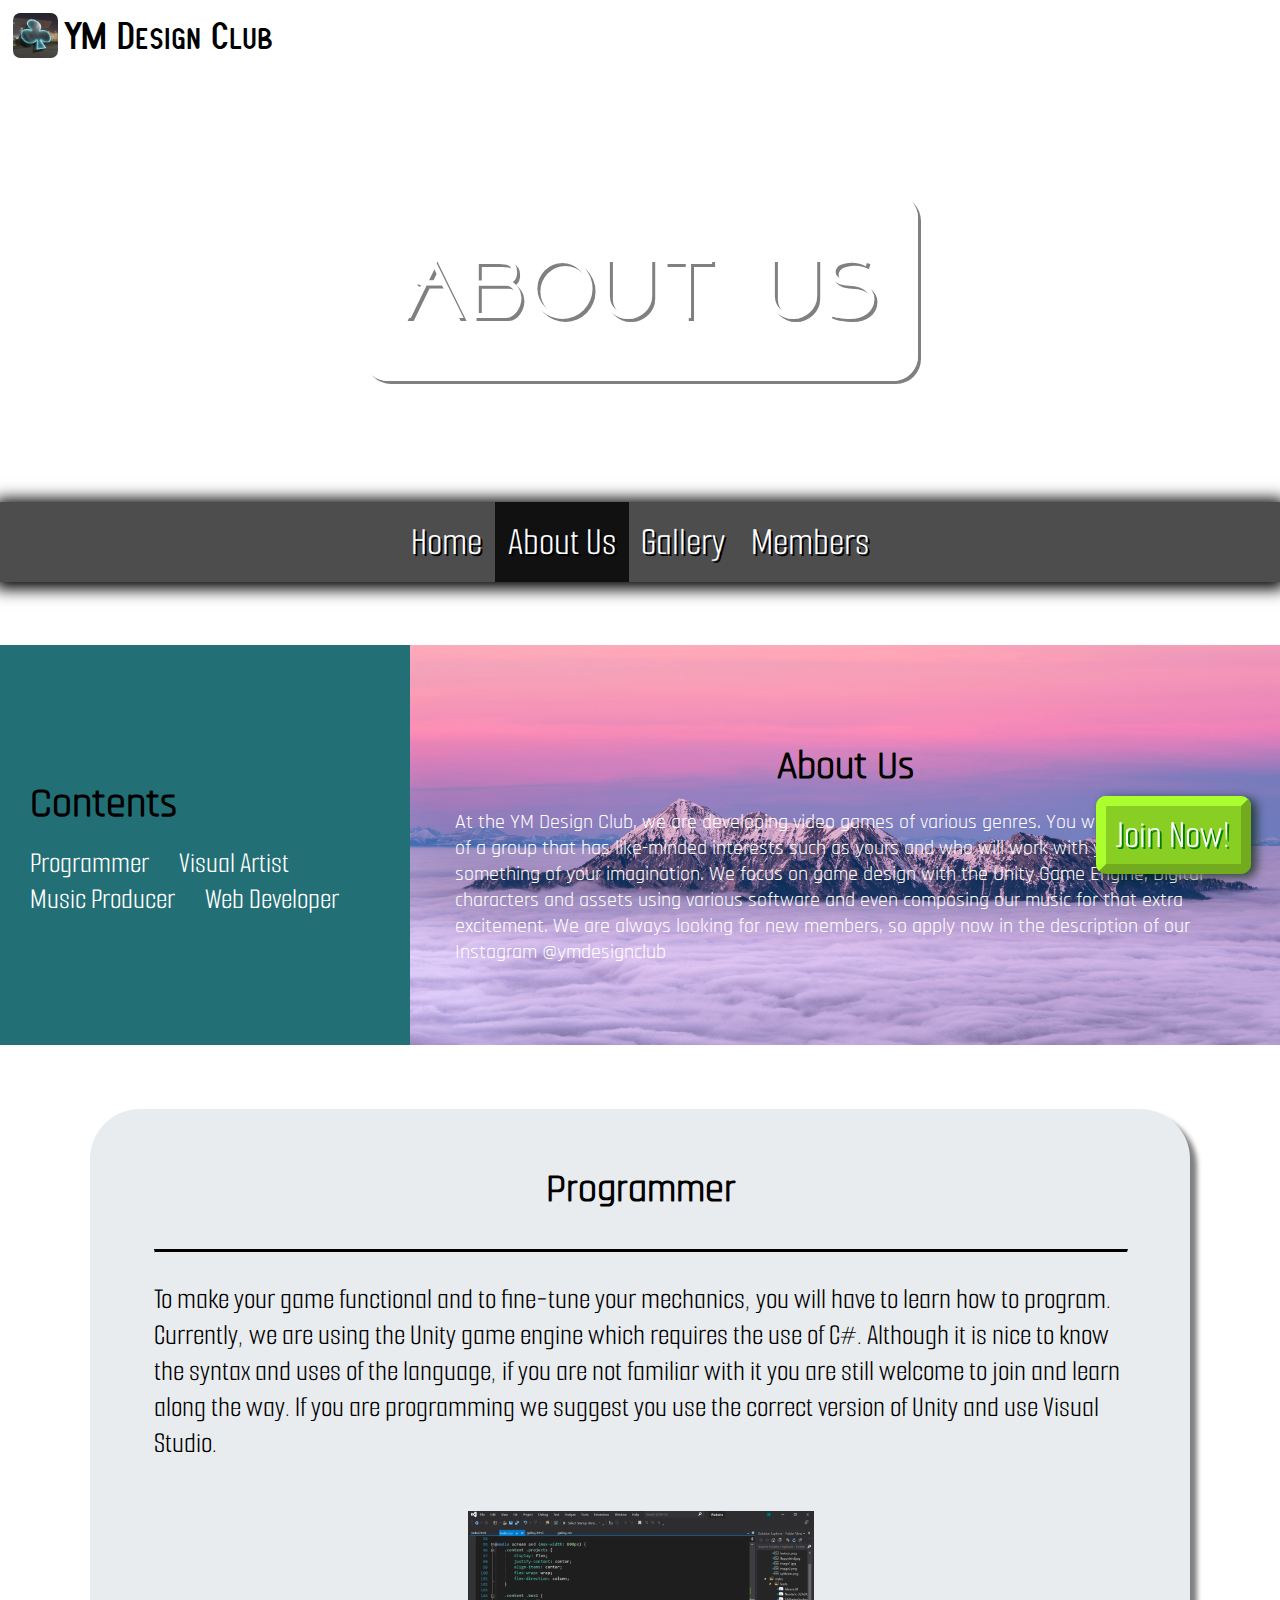
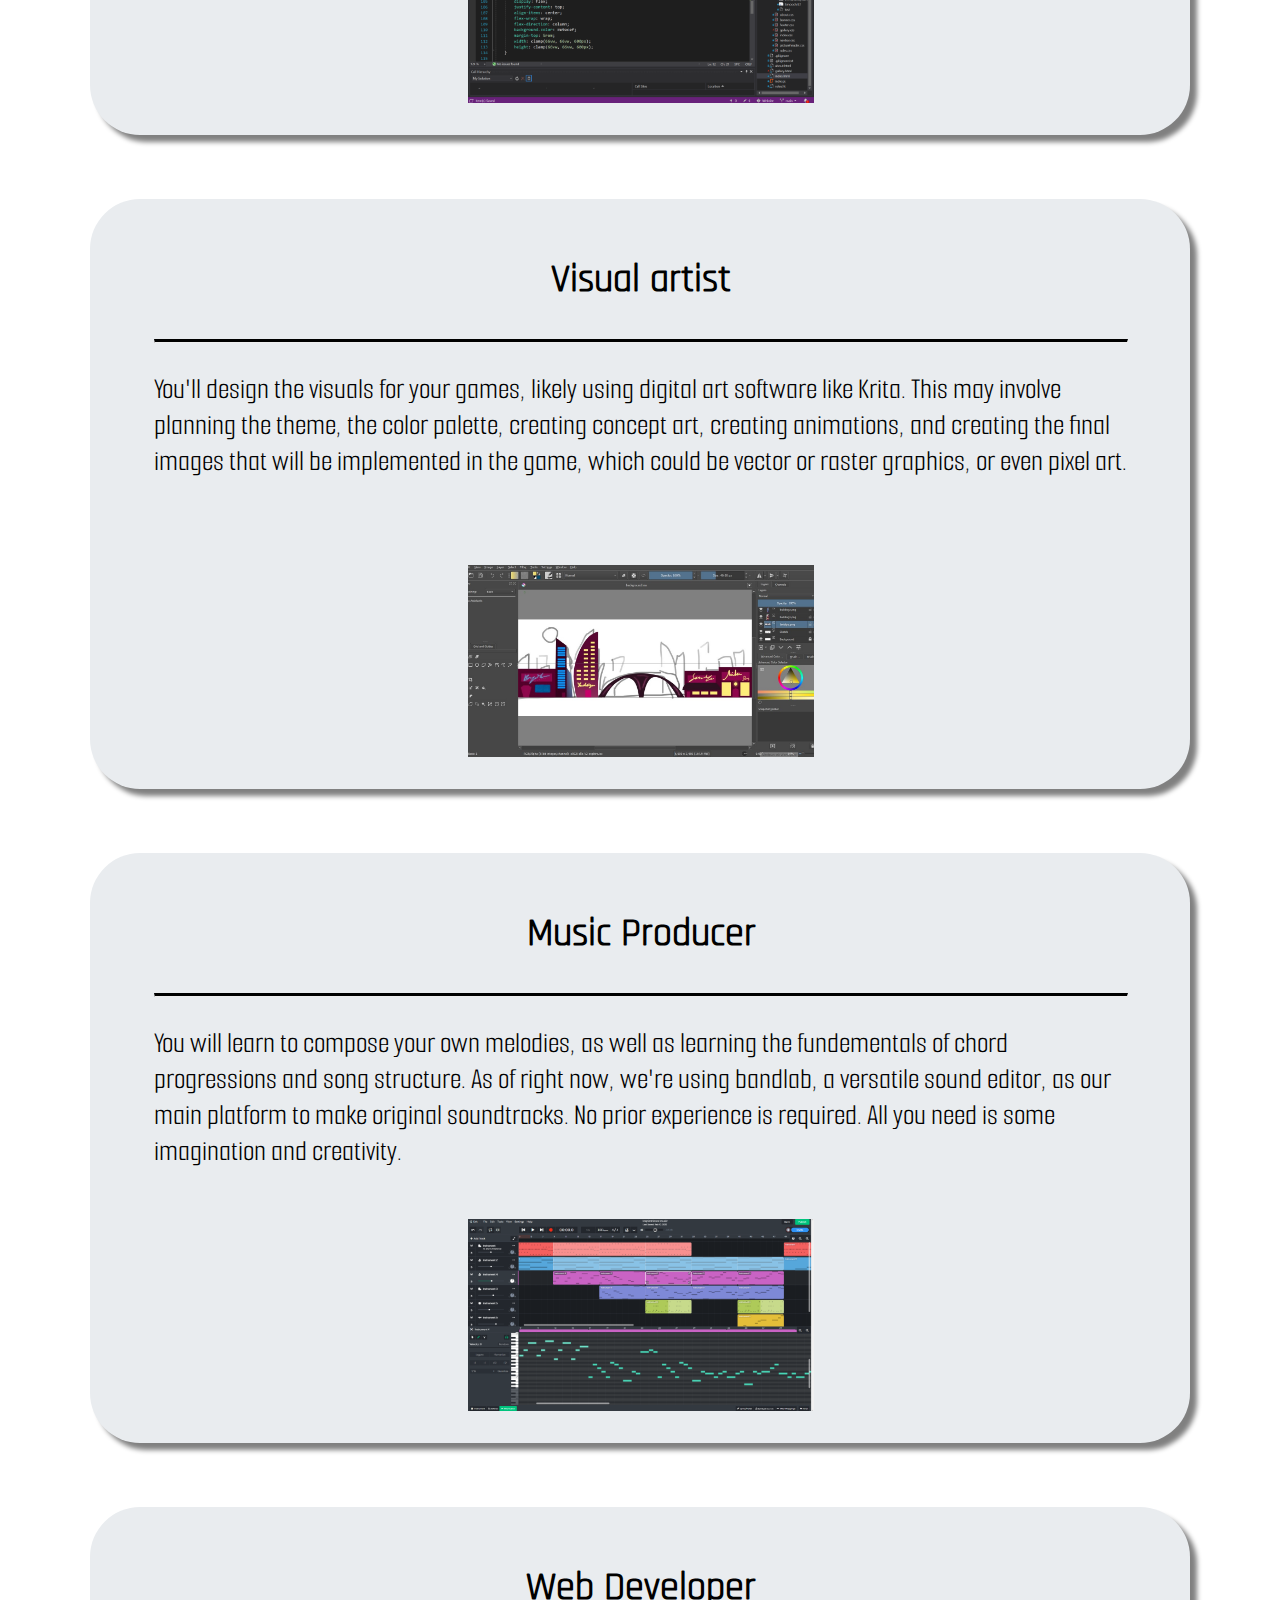
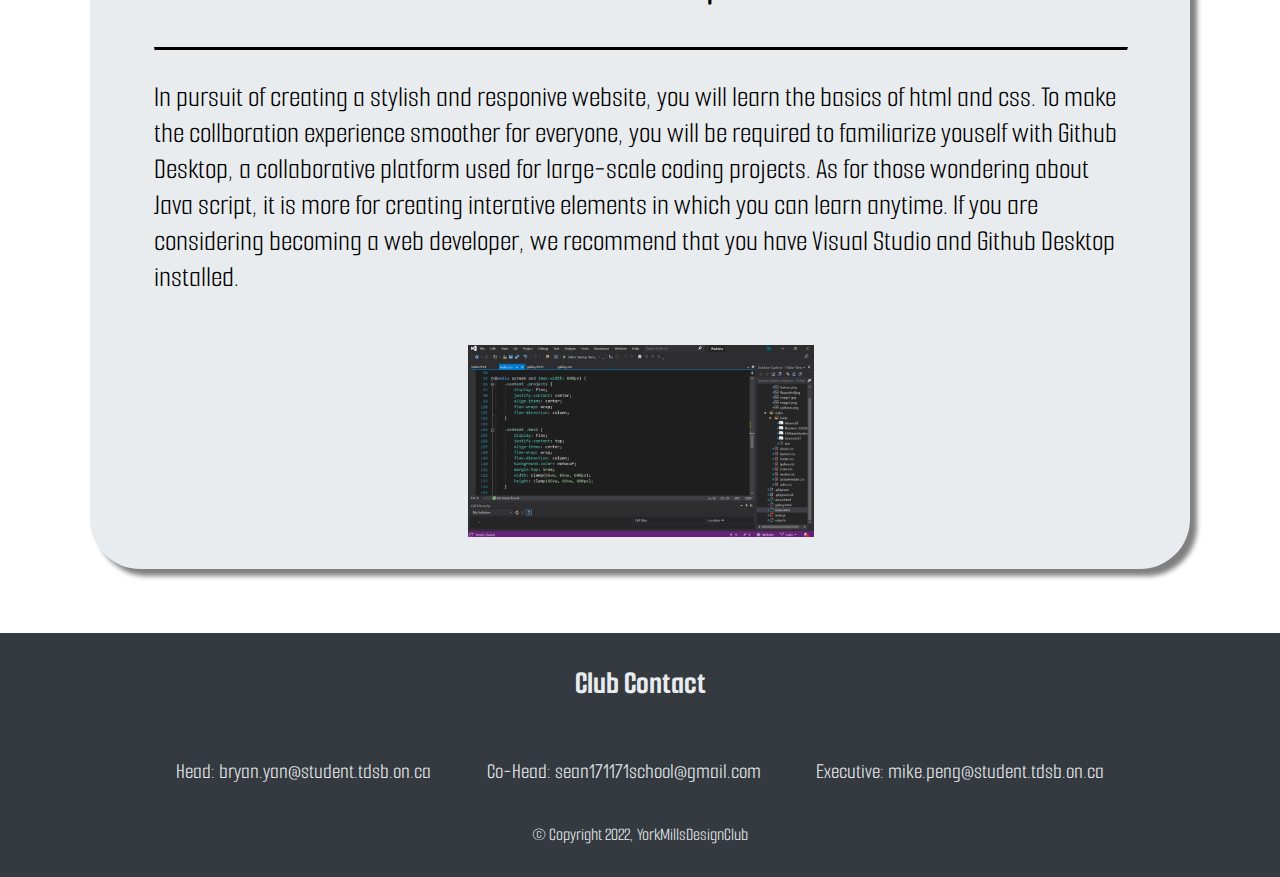
==== commit 49e94753: "Formatted About Us" ====
--- a/about.html
+++ b/about.html
@@ -18,7 +18,7 @@
     <body>
         <div class="header">
             <div class="banner">
-                <a href="https://ymdesignclub.github.io/Website/index.html">
+                <a href="index.html">
                     <div class="mainbutton">
                         <img src="images/favicon.png">
                     </div>
@@ -46,18 +46,24 @@
         <a id="join-btn" href="https://forms.gle/AVq1UzSas8MvyZkd9" target="_blank">Join Now!</a>
 
         <div id="about-top">
+            <div style="display: flex; justify-content: left; width: 33%; height: 33%;">
+                <!--div style="display: flex; justify-content: center; align-items: center; flex-direction: row;"-->
+                <div id="table-of-contents">
+                    <h2>Contents</h2>
+                        <div class="row">
+                            <!--a href="#AboutUs">About Us</a you really don't need this!-->
+                            <a href="#Programmer">Programmer</a>
+                            <a href="#VisualArtist">Visual Artist</a>
+                        </div>
 
-            <!--div style="display: flex; justify-content: center; align-items: center; flex-direction: row;"-->
-            <div id="table-of-contents">
-                <h2>Contents</h2>
-                <a href="#AboutUs">About Us</a>
-                <a href="#Programmer">Programmer</a>
-                <a href="#VisualArtist">Visual Artist</a>
-                <a href="#MusicProducer">Music Producer</a>
-                <a href="#WebDeveloper">Web Developer</a>
+                        <div class="row">
+                            <a href="#MusicProducer">Music Producer</a>
+                            <a href="#WebDeveloper">Web Developer</a>
+                        </div>
+                </div>
             </div>
 
-            <div class="rect" id="AboutUs">
+            <div class="rect">
                 <h1>About Us</h1>
                 <p>At the YM Design Club, we are developing video games of various genres. You will be a member of a group that has like-minded interests such as yours and who will work with you to create something of your imagination. We focus on game design with the Unity Game Engine, Digital characters and assets using various software and even composing our music for that extra excitement. We are always looking for new members, so apply now in the description of our Instagram @ymdesignclub</p>
             </div>
--- a/styles/banner.css
+++ b/styles/banner.css
@@ -25,4 +25,7 @@
   height: 45px;
   float: left;
   margin: 10px;
-}+}
+.header .banner img:hover {
+  transform: scale(1.05);
+}
--- a/styles/pictureheader.css
+++ b/styles/pictureheader.css
@@ -29,6 +29,7 @@
     /*text-shadow: -2px -2px 0 cyan, 3px 3px 0 magenta;*/
 }
 
+/* I commented out this css since it seems to be useless; there is nothing with an .image class in the header [Bryan]
 .header .image img{
     height: 780px;
     width: 100%;
@@ -51,4 +52,5 @@
     border-radius: 25px;
     width: 60%;
     padding: 30px;
-}+}
+*/--- a/styles/about.css
+++ b/styles/about.css
@@ -52,32 +52,49 @@
     display: flex;
     flex-direction: column;
     align-items: center;
+    justify-content: center;
     height: 100%;
     position: relative;
     background-image: url(../images/about_banner.jpg);
     background-size: cover;
     background-position: 50% 60%;
+    width: 70vw;
+    float: right;
+
 }
 
+.rect p{
+    color: var(--customwhite);
+    padding: 0 3.5vw 0;
+    max-width: 100%;
+    font-size: clamp(1vw, 20px, 2.2vw);
+}
+
+.rect h1{
+    margin: 2vh 0 2vh;
+}
 #AboutUs{
     width: 70vw;
 }
 
 #AboutUs p{
-    text-align: center;
+    text-align: left;
 }
 
 #about-top {
     display: flex;
     flex-direction: row;
     align-items: center;
+    justify-content: right;
     background-color: var(--darkblue);
     height: 400px;
+    width: 100vw;
     font-family: var(--normal_font);
+    margin-top: 7vh;
 }
 
 #table-of-contents {
-
+    float: left;
     /*  width: clamp(100px, 20vw, 300px);
   border: 3px outset;
   border-radius: 15px;
@@ -97,7 +114,14 @@
   font-size: clamp(1px, 3vw, 30px);
   text-decoration: none;
   margin-left: clamp(1px, 5vw, 30px);;
-  color: rgb(0, 86, 172);
+  /*color: rgb(0, 86, 172);*/
+  color: var(--customwhite);
+}
+
+#table-of-contents .row{
+    display: flex;
+    align-items: center;
+    justify-content: left;
 }
 
 #table-of-contents a:hover {
@@ -114,5 +138,3 @@
 
 
 
-
-
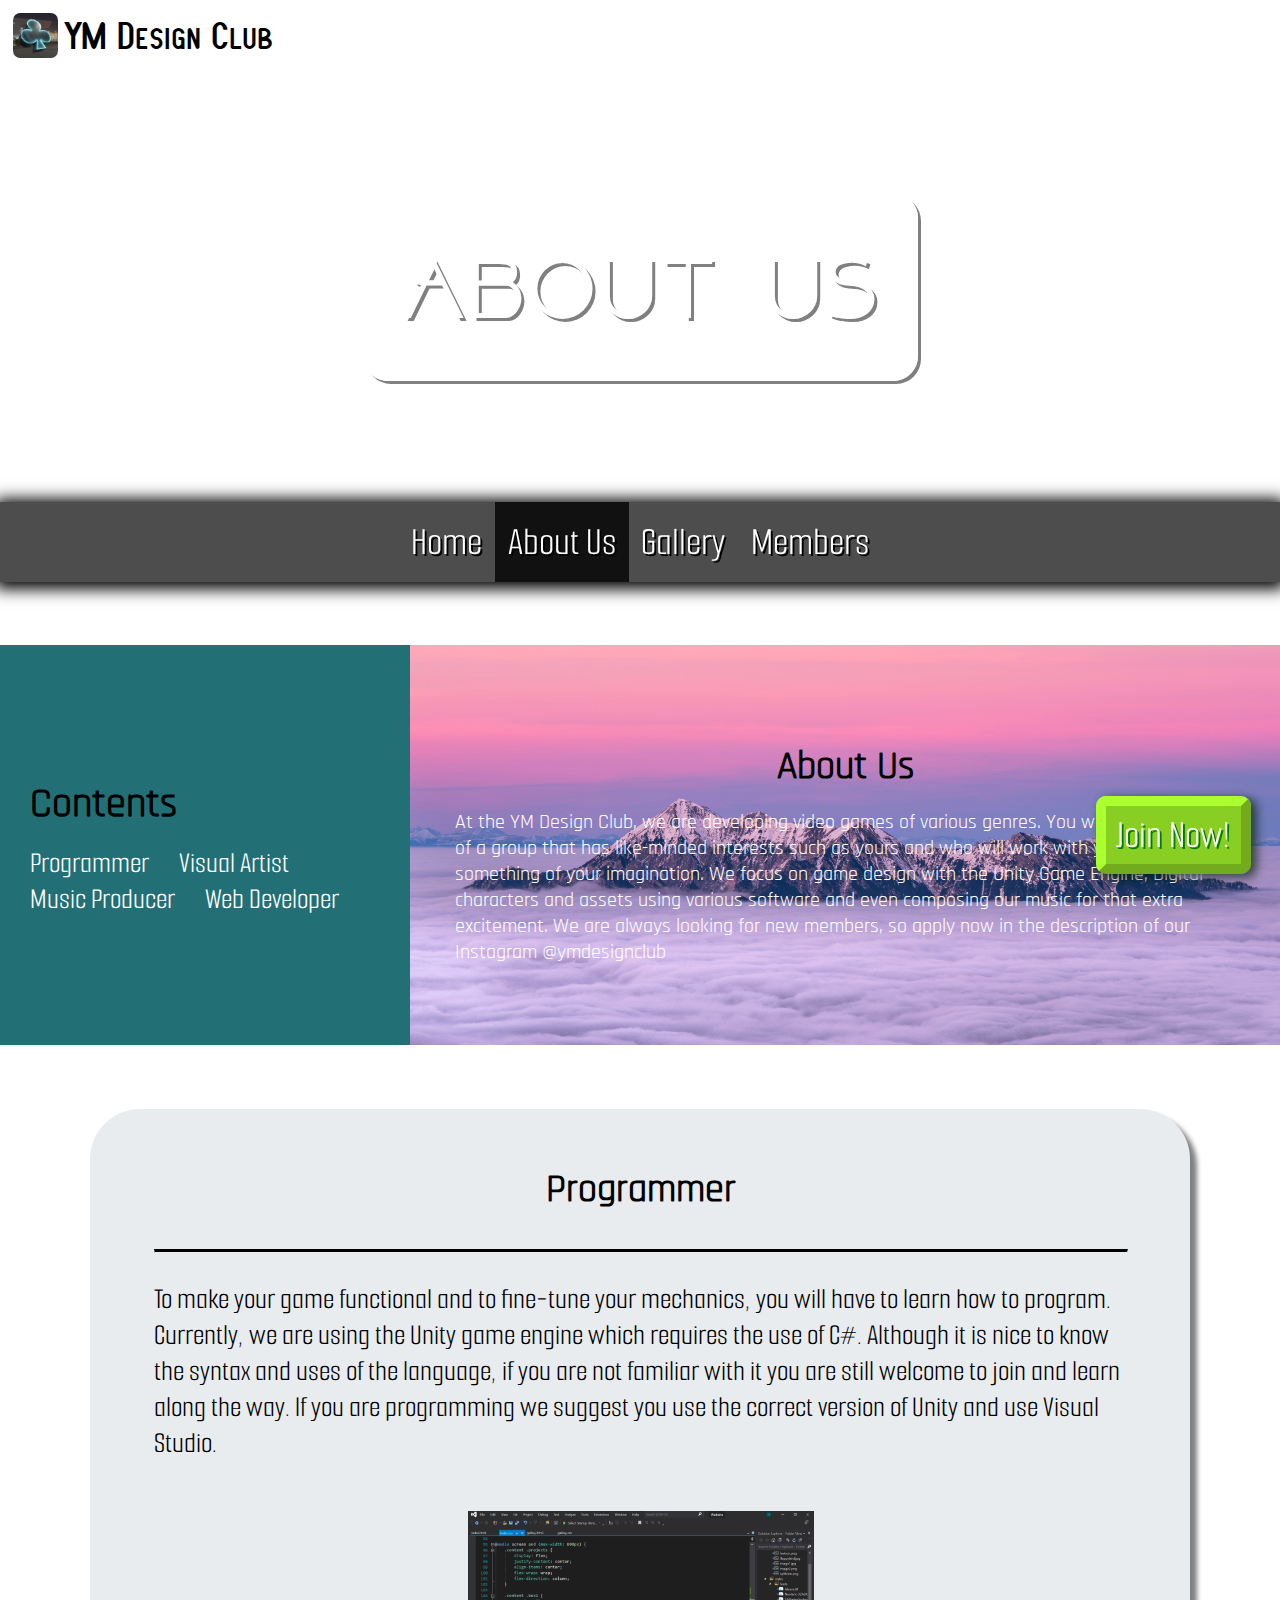
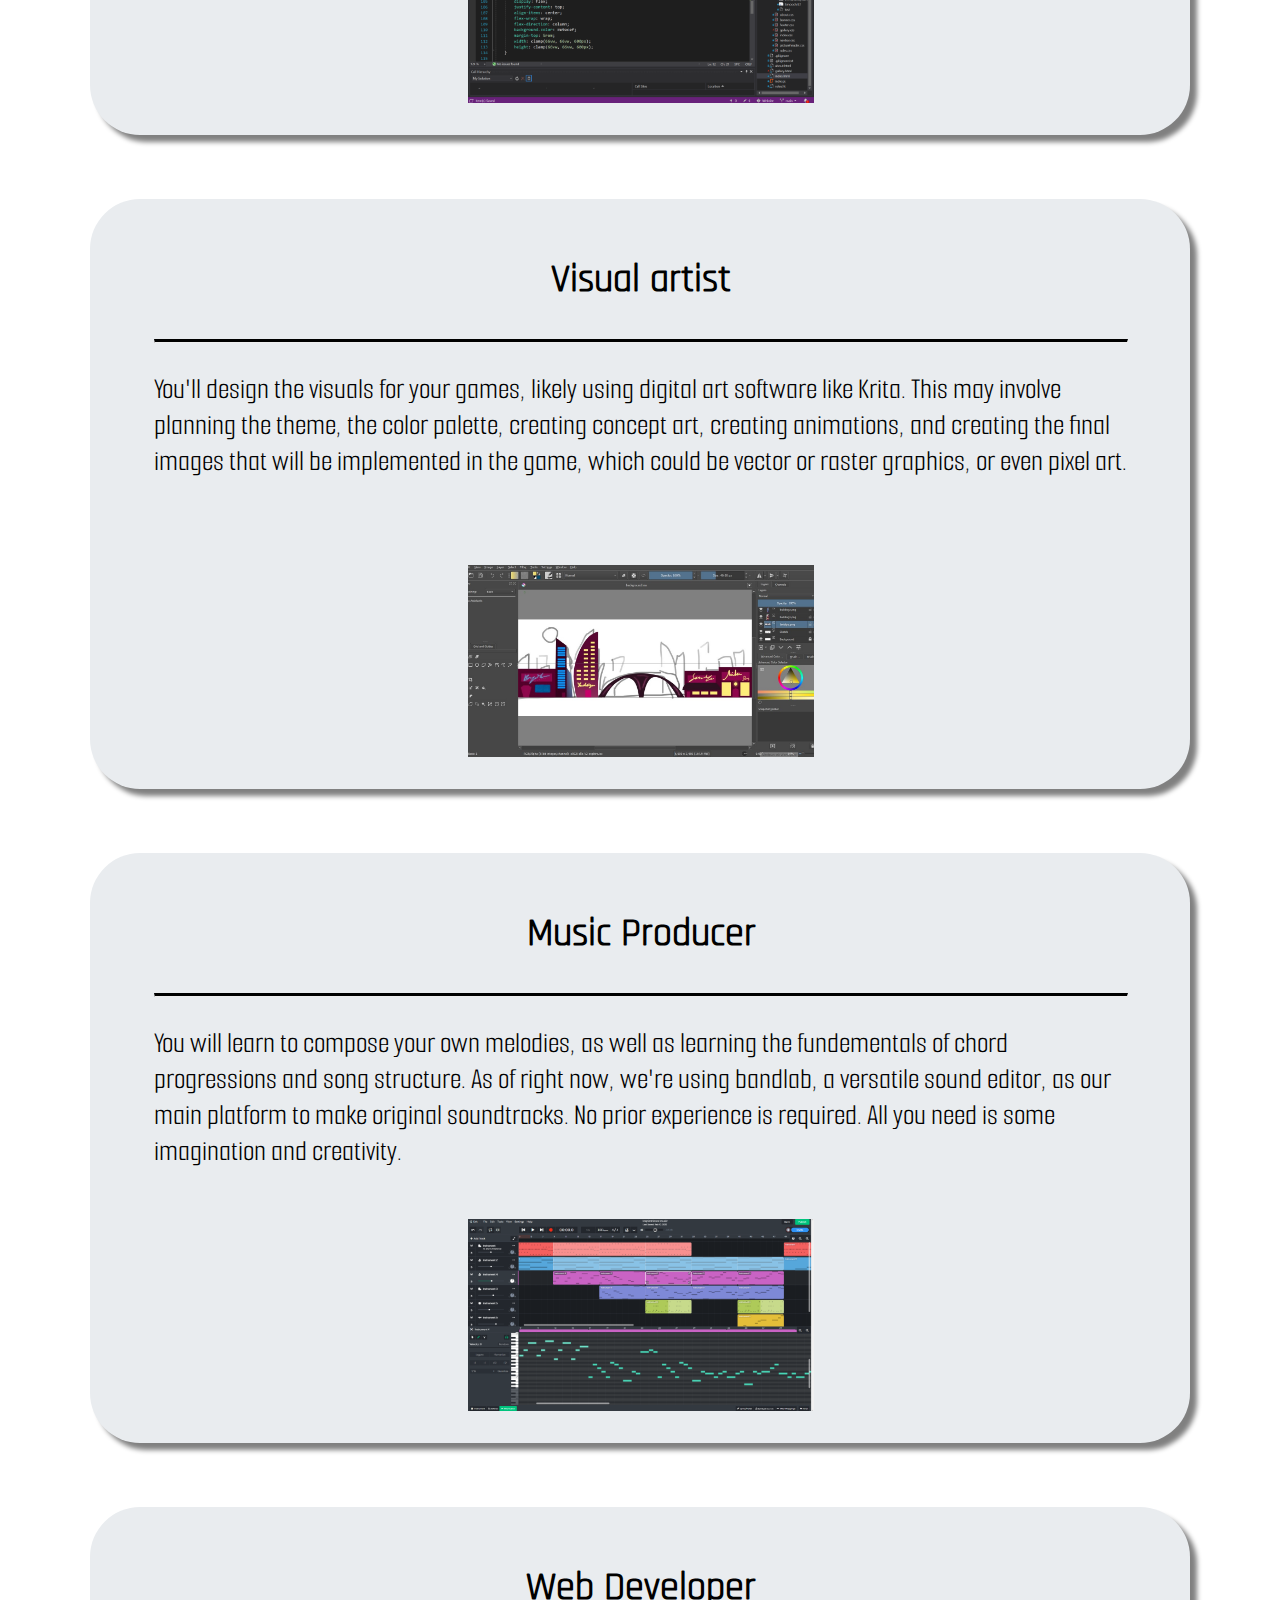
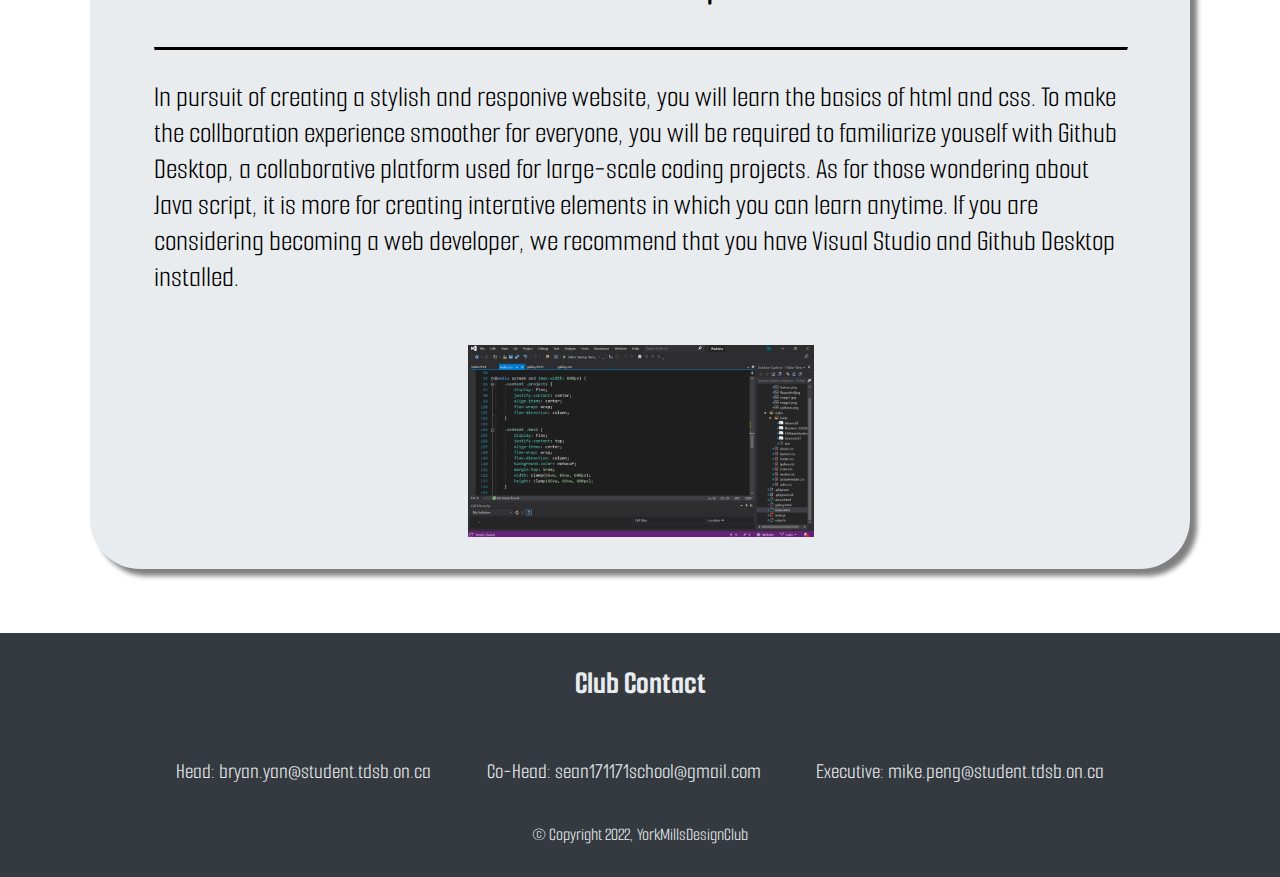
==== commit 9a7584cc: "Delete navbar javascript" ====
--- a/about.html
+++ b/about.html
@@ -12,7 +12,6 @@
         <link href="styles/footer.css" rel="stylesheet" type="text/css" />
         <link href="styles/join-btn.css" rel="stylesheet" type="text/css" />
 
-        <script src="navbar.js" defer></script>
     </head>
 
     <body>
--- a/styles/navbar.css
+++ b/styles/navbar.css
@@ -9,6 +9,11 @@
     align-items: center;
 
     box-shadow: 0px 2px 15px 5px rgb(0, 0, 0);
+
+    position: sticky;
+    top: 0px;
+    width: 100%;
+    z-index: 2;
 }
 
 .navbar .navbar-pages {
@@ -49,13 +54,6 @@
     background-color: #262626;
 }
 
-.sticky {
-    position: sticky;
-    top: 0px;
-    width: 100%;
-    z-index: 2;
-}
-
 /* this is the css for when the join button was in the navbar */
 .navbar #join-btn {
     background-color: greenyellow;
--- a/styles/about.css
+++ b/styles/about.css
@@ -28,6 +28,8 @@
     margin: 5% 7%;
     padding: 2.5vw 5vw;
     box-shadow: 7px 7px 5px gray;
+
+    scroll-margin-top: 4em;
 }
 
 .box1 p {
